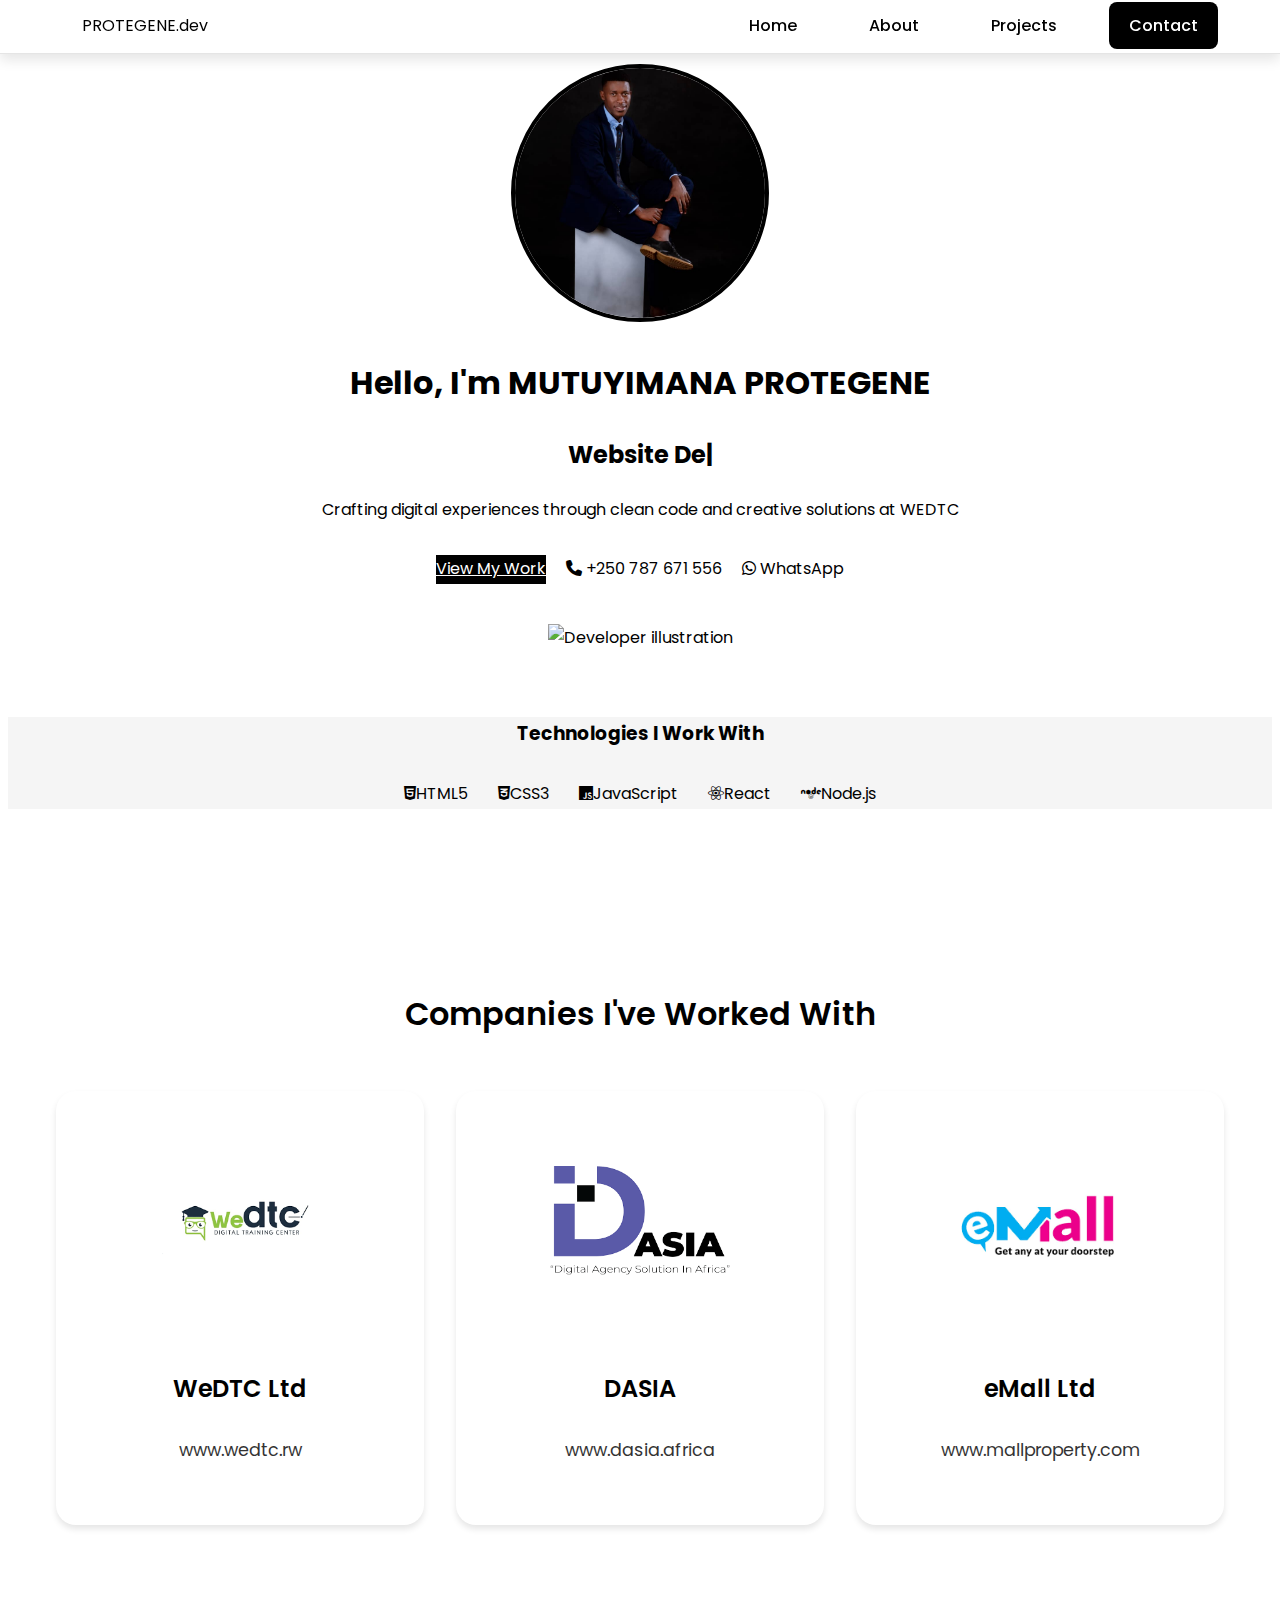
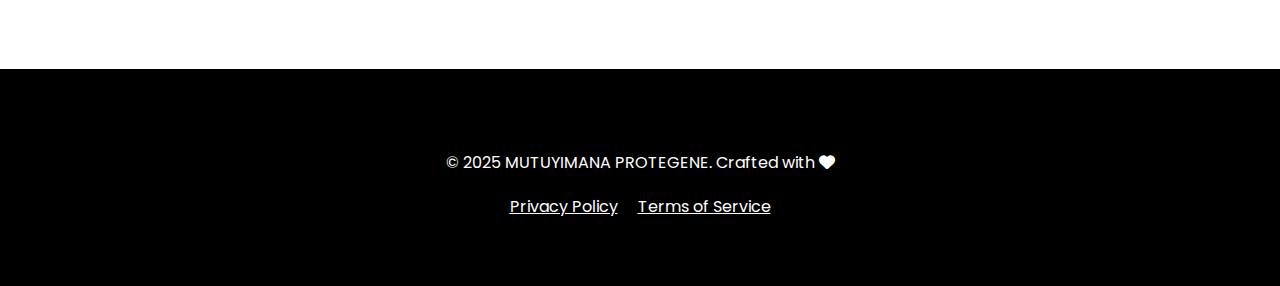
==== index.html @ e43eb4ba "Initial commit" ====
<!DOCTYPE html>
<html lang="en">
<head>
    <meta charset="UTF-8">
    <meta name="viewport" content="width=device-width, initial-scale=1.0">
    <title>MUTUYIMANA PROTEGENE | Web Developer</title>
    <link rel="stylesheet" href="styles/style.css">
    <link rel="stylesheet" href="https://cdnjs.cloudflare.com/ajax/libs/font-awesome/6.4.0/css/all.min.css">
    <link rel="preconnect" href="https://fonts.googleapis.com">
    <link rel="preconnect" href="https://fonts.gstatic.com" crossorigin>
    <link href="https://fonts.googleapis.com/css2?family=Poppins:wght@300;400;500;600;700&display=swap" rel="stylesheet">
</head>
<body style="background-color: #ffffff; color: #000000;">
    <header class="header" style="background-color: #ffffff; border-bottom: 1px solid #e5e5e5;">
        <div class="container">
            <nav class="navbar">
                <div class="logo" style="margin-right: 50px; margin-left: 50px; color: #000000;">
                    PROTEGENE<span style="margin-left: 0px;">.dev</span>
                </div>
                
                <div class="mobile-nav">
                    <div class="hamburger" aria-label="Menu">
                        <span></span>
                        <span></span>
                        <span></span>
                    </div>
                </div>

                <ul class="nav-links" style="margin-right: 30px;">
                    <li><a href="index.html" class="active" style="color: #000000;">Home</a></li>
                    <li><a href="pages/about.html" style="color: #000000;">About</a></li>
                    <li><a href="pages/projects.html" style="color: #000000;">Projects</a></li>
                    <li><a href="pages/contact.html" class="cta-button" style="background-color: #000000; color: #ffffff; transition: all 0.3s ease;">Contact</a></li>
                </ul>
            </nav>
        </div>

        <style>
            @media screen and (max-width: 768px) {
                .header {
                    position: fixed;
                    top: 0;
                    left: 0;
                    right: 0;
                    background: #ffffff;
                    z-index: 1000;
                }

                .nav-links {
                    display: none;
                    position: fixed;
                    top: 70px;
                    left: 0;
                    right: 0;
                    background: #ffffff;
                    flex-direction: column;
                    padding: 20px;
                    box-shadow: 0 4px 6px rgba(0,0,0,0.1);
                    z-index: 999;
                }

                .nav-links.active {
                    display: flex;
                }

                .nav-links li {
                    margin: 15px 0;
                }

                .mobile-nav {
                    display: block;
                    cursor: pointer;
                }

                .hamburger {
                    display: flex;
                    flex-direction: column;
                    justify-content: space-between;
                    height: 24px;
                    padding: 4px;
                }

                .hamburger span {
                    display: block;
                    width: 25px;
                    height: 3px;
                    background-color: #000000;
                    transition: all 0.3s ease;
                }

                .hamburger.active span:nth-child(1) {
                    transform: rotate(45deg) translate(5px, 5px);
                }

                .hamburger.active span:nth-child(2) {
                    opacity: 0;
                }

                .hamburger.active span:nth-child(3) {
                    transform: rotate(-45deg) translate(7px, -7px);
                }

                main {
                    margin-top: 120px; /* Increased margin to prevent overlap */
                }

                .hero-content {
                    padding-top: 50px; /* Added padding to push content down */
                }
            }

            @media screen and (min-width: 769px) {
                .mobile-nav {
                    display: none;
                }
            }
        </style>
    </header>

    <main>
        <section class="hero" style="background-color: #ffffff;">
            <div class="container">
                <div class="hero-content" style="text-align: center; max-width: 800px; margin: 0 auto;">
                    <div class="profile-image" style="width: 250px; height: 250px; border-radius: 50%; margin: 0 auto 2rem; overflow: hidden; border: 4px solid #000000; animation: float 3s ease-in-out infinite;">
                        <img src="assets/images/Protegene.jpeg" alt="MUTUYIMANA PROTEGENE" style="width: 100%; height: 100%; object-fit: cover;">
                    </div>
                    <style>
                        @keyframes float {
                            0% { transform: translateY(0px); }
                            50% { transform: translateY(-10px); }
                            100% { transform: translateY(0px); }
                        }
                    </style>
                    <h1 class="animate-text" style="color: #000000;">Hello, I'm <span class="highlight" style="color: #000000;">MUTUYIMANA PROTEGENE</span></h1>
                    <h2 class="typewriter" style="color: #000000;">Website Developer And Digital Marketer</h2>
                    <p class="hero-description" style="color: #000000;">Crafting digital experiences through clean code and creative solutions at WEDTC</p>
                    <div class="cta-group" style="display: flex; justify-content: center; gap: 20px; margin: 30px 0;">
                        <a href="pages/projects.html" class="primary-btn" style="background-color: #000000; color: #ffffff;">View My Work</a>
                        <a href="tel:+250787671556" style="color: #000000; text-decoration: none;"><i class="fas fa-phone"></i> +250 787 671 556</a>
                        <a href="https://wa.me/250787671556" style="color: #000000; text-decoration: none;"><i class="fab fa-whatsapp"></i> WhatsApp</a>
                    </div>
                </div>
                <div class="hero-image" style="text-align: center; margin-top: 40px;">
                    <img src="assets/images/developer-illustration.svg" alt="Developer illustration" style="max-width: 100%; height: auto;">
                </div>
            </div>
        </section>

        <section class="tech-stack" style="background-color: #f5f5f5;">
            <div class="container">
                <h3 style="text-align: center; margin-bottom: 30px; color: #000000;">Technologies I Work With</h3>
                <div class="tech-grid" style="display: flex; justify-content: center; flex-wrap: wrap; gap: 30px; max-width: 1000px; margin: 0 auto;">
                    <div class="tech-item" style="text-align: center; color: #000000;"><i class="fab fa-html5"></i><span>HTML5</span></div>
                    <div class="tech-item" style="text-align: center; color: #000000;"><i class="fab fa-css3-alt"></i><span>CSS3</span></div>
                    <div class="tech-item" style="text-align: center; color: #000000;"><i class="fab fa-js"></i><span>JavaScript</span></div>
                    <div class="tech-item" style="text-align: center; color: #000000;"><i class="fab fa-react"></i><span>React</span></div>
                    <div class="tech-item" style="text-align: center; color: #000000;"><i class="fab fa-node"></i><span>Node.js</span></div>
                </div>
            </div>
        </section>
        <section class="companies" style="padding: 5rem 0; background: #ffffff;">
            <div class="container">
                <h3 style="text-align: center; margin-bottom: 3rem; font-size: 2rem; color: #000000; font-weight: 600;">Companies I've Worked With</h3>
                <div class="company-grid" style="display: grid; grid-template-columns: repeat(auto-fit, minmax(280px, 1fr)); gap: 2rem; max-width: 1200px; margin: 0 auto; padding: 0 1rem;">
                    <a href="https://www.wedtc.rw" target="_blank" class="company-item" style="text-align: center; padding: 2.5rem; background: #ffffff; border-radius: 20px; box-shadow: 0 4px 6px rgba(0,0,0,0.1); transition: all 0.4s ease; text-decoration: none; display: flex; flex-direction: column; align-items: center;">
                        <div style="width: 180px; height: 180px; display: flex; align-items: center; justify-content: center; margin-bottom: 1.5rem;">
                            <img src="assets/images/Wedtc logo.png" alt="WeDTC Logo" style="width: 100%; height: 100%; object-fit: contain;">
                        </div>
                        <h4 style="color: #000000; font-size: 1.5rem; margin-bottom: 0.5rem; font-weight: 600;">WeDTC Ltd</h4>
                        <p style="color: #000000; opacity: 0.8; font-size: 1.1rem;">www.wedtc.rw</p>
                    </a>
                    <a href="https://www.dasia.africa" target="_blank" class="company-item" style="text-align: center; padding: 2.5rem; background: #ffffff; border-radius: 20px; box-shadow: 0 4px 6px rgba(0,0,0,0.1); transition: all 0.4s ease; text-decoration: none; display: flex; flex-direction: column; align-items: center;">
                        <div style="width: 180px; height: 180px; display: flex; align-items: center; justify-content: center; margin-bottom: 1.5rem;">
                            <img src="assets/images/DASIA logo.png" alt="DASIA Logo" style="width: 100%; height: 100%; object-fit: contain;">
                        </div>
                        <h4 style="color: #000000; font-size: 1.5rem; margin-bottom: 0.5rem; font-weight: 600;">DASIA</h4>
                        <p style="color: #000000; opacity: 0.8; font-size: 1.1rem;">www.dasia.africa</p>
                    </a>
                    <a href="https://www.emallproperty.com" target="_blank" class="company-item" style="text-align: center; padding: 2.5rem; background: #ffffff; border-radius: 20px; box-shadow: 0 4px 6px rgba(0,0,0,0.1); transition: all 0.4s ease; text-decoration: none; display: flex; flex-direction: column; align-items: center;">
                        <div style="width: 180px; height: 180px; display: flex; align-items: center; justify-content: center; margin-bottom: 1.5rem;">
                            <img src="assets/images/eMall logo.png" alt="eMall Logo" style="width: 100%; height: 100%; object-fit: contain;">
                        </div>
                        <h4 style="color: #000000; font-size: 1.5rem; margin-bottom: 0.5rem; font-weight: 600;">eMall Ltd</h4>
                        <p style="color: #000000; opacity: 0.8; font-size: 1.1rem;">www.mallproperty.com</p>
                    </a>
                </div>
            </div>
        </section>
    </main>

    <footer class="footer" style="background-color: #000000; color: #ffffff;">
        <div class="container">
            <div class="footer-content" style="text-align: center;">
                <p>&copy; 2025 MUTUYIMANA PROTEGENE. Crafted with <i class="fas fa-heart" style="color: #ffffff;"></i></p>
                <div class="footer-links" style="display: flex; justify-content: center; gap: 20px; margin-top: 10px;">
                    <a href="#" style="color: #ffffff;">Privacy Policy</a>
                    <a href="#" style="color: #ffffff;">Terms of Service</a>
                </div>
            </div>
        </div>
    </footer>
    
    <script src="https://cdnjs.cloudflare.com/ajax/libs/gsap/3.12.2/gsap.min.js"></script>
    <script src="scripts/main.js"></script>
</body>
</html>
---- styles/style.css ----
/* Global Styles */
:root {
    /* Modern color palette */
    --primary-color: #000000;
    --secondary-color: #333333;
    --text-color: #000000;
    --bg-color: #ffffff;
    --accent-color: #666666;
    --gradient-primary: linear-gradient(135deg, #000000, #333333);
    --surface-color: #ffffff;
    --muted-color: #666666;
    
    /* Enhanced shadows */
    --shadow-sm: 0 2px 4px rgba(0, 0, 0, 0.06);
    --shadow-md: 0 6px 12px rgba(0, 0, 0, 0.1);
    --shadow-lg: 0 25px 35px rgba(0, 0, 0, 0.12);
    
    /* Smooth animations */
    --transition-base: all 0.3s cubic-bezier(0.4, 0, 0.2, 1);
    
    /* Refined spacing */
    --space-xs: 0.75rem;
    --space-sm: 1.25rem;
    --space-md: 2rem;
    --space-lg: 3rem;
    --space-xl: 4rem;
}

body {
    font-family: 'Poppins', system-ui, -apple-system, sans-serif;
    margin: 0;
    padding: 0;
    background-color: var(--bg-color);
    color: var(--text-color);
    line-height: 1.8;
    -webkit-font-smoothing: antialiased;
}

/* Header Styles */
header {
    background-color: rgba(255, 255, 255, 0.95);
    backdrop-filter: blur(15px);
    box-shadow: var(--shadow-md);
    position: fixed;
    width: 100%;
    top: 0;
    z-index: 1000;
    padding: var(--space-xs) 0;
}

header nav {
    max-width: 1400px;
    margin: 0 auto;
    padding: 0 var(--space-md);
    display: flex;
    justify-content: space-between;
    align-items: center;
}

header nav ul {
    display: flex;
    gap: var(--space-md);
    margin: 0;
    padding: 0;
    list-style: none;
}

header nav ul li a {
    color: var(--text-color);
    text-decoration: none;
    font-weight: 500;
    padding: var(--space-xs) var(--space-sm);
    border-radius: 8px;
    transition: var(--transition-base);
}

header nav ul li a:hover {
    background-color: rgba(0, 0, 0, 0.05);
    transform: translateY(-2px);
}

/* Main Content */
section {
    max-width: 1200px;
    margin: var(--space-xl) auto;
    padding: 0 var(--space-md);
}

.intro {
    display: grid;
    grid-template-columns: 1fr 1fr;
    gap: var(--space-xl);
    align-items: center;
    padding: var(--space-xl) 0;
}

/* Form Styles */
form {
    display: grid;
    gap: var(--space-md);
    max-width: 700px;
    margin: 0 auto;
    padding: var(--space-xl);
    background: var(--surface-color);
    border-radius: 16px;
    box-shadow: var(--shadow-lg);
}

input, textarea {
    padding: var(--space-sm);
    border: 2px solid var(--accent-color);
    border-radius: 12px;
    font-size: 1.1rem;
    transition: var(--transition-base);
    width: 100%;
    background: var(--bg-color);
}

input:focus, textarea:focus {
    border-color: var(--primary-color);
    box-shadow: 0 0 0 3px rgba(0, 0, 0, 0.1);
}

button {
    padding: var(--space-sm) var(--space-lg);
    background: var(--gradient-primary);
    color: var(--surface-color);
    border: none;
    border-radius: 12px;
    font-weight: 600;
    font-size: 1.1rem;
    cursor: pointer;
    transition: var(--transition-base);
}

button:hover {
    transform: translateY(-3px);
    box-shadow: var(--shadow-md);
}

/* Footer */
footer {
    background: var(--primary-color);
    color: var(--surface-color);
    padding: var(--space-xl) 0;
    margin-top: var(--space-xl);
}

footer .container {
    max-width: 1200px;
    margin: 0 auto;
    padding: 0 var(--space-md);
    display: grid;
    grid-template-columns: repeat(auto-fit, minmax(250px, 1fr));
    gap: var(--space-lg);
}

/* Responsive Design */
@media (max-width: 768px) {
    .intro {
        grid-template-columns: 1fr;
        text-align: center;
    }
    
    header nav {
        flex-direction: column;
        padding: var(--space-xs);
    }
    
    header nav ul {
        flex-direction: column;
        align-items: center;
    }
}
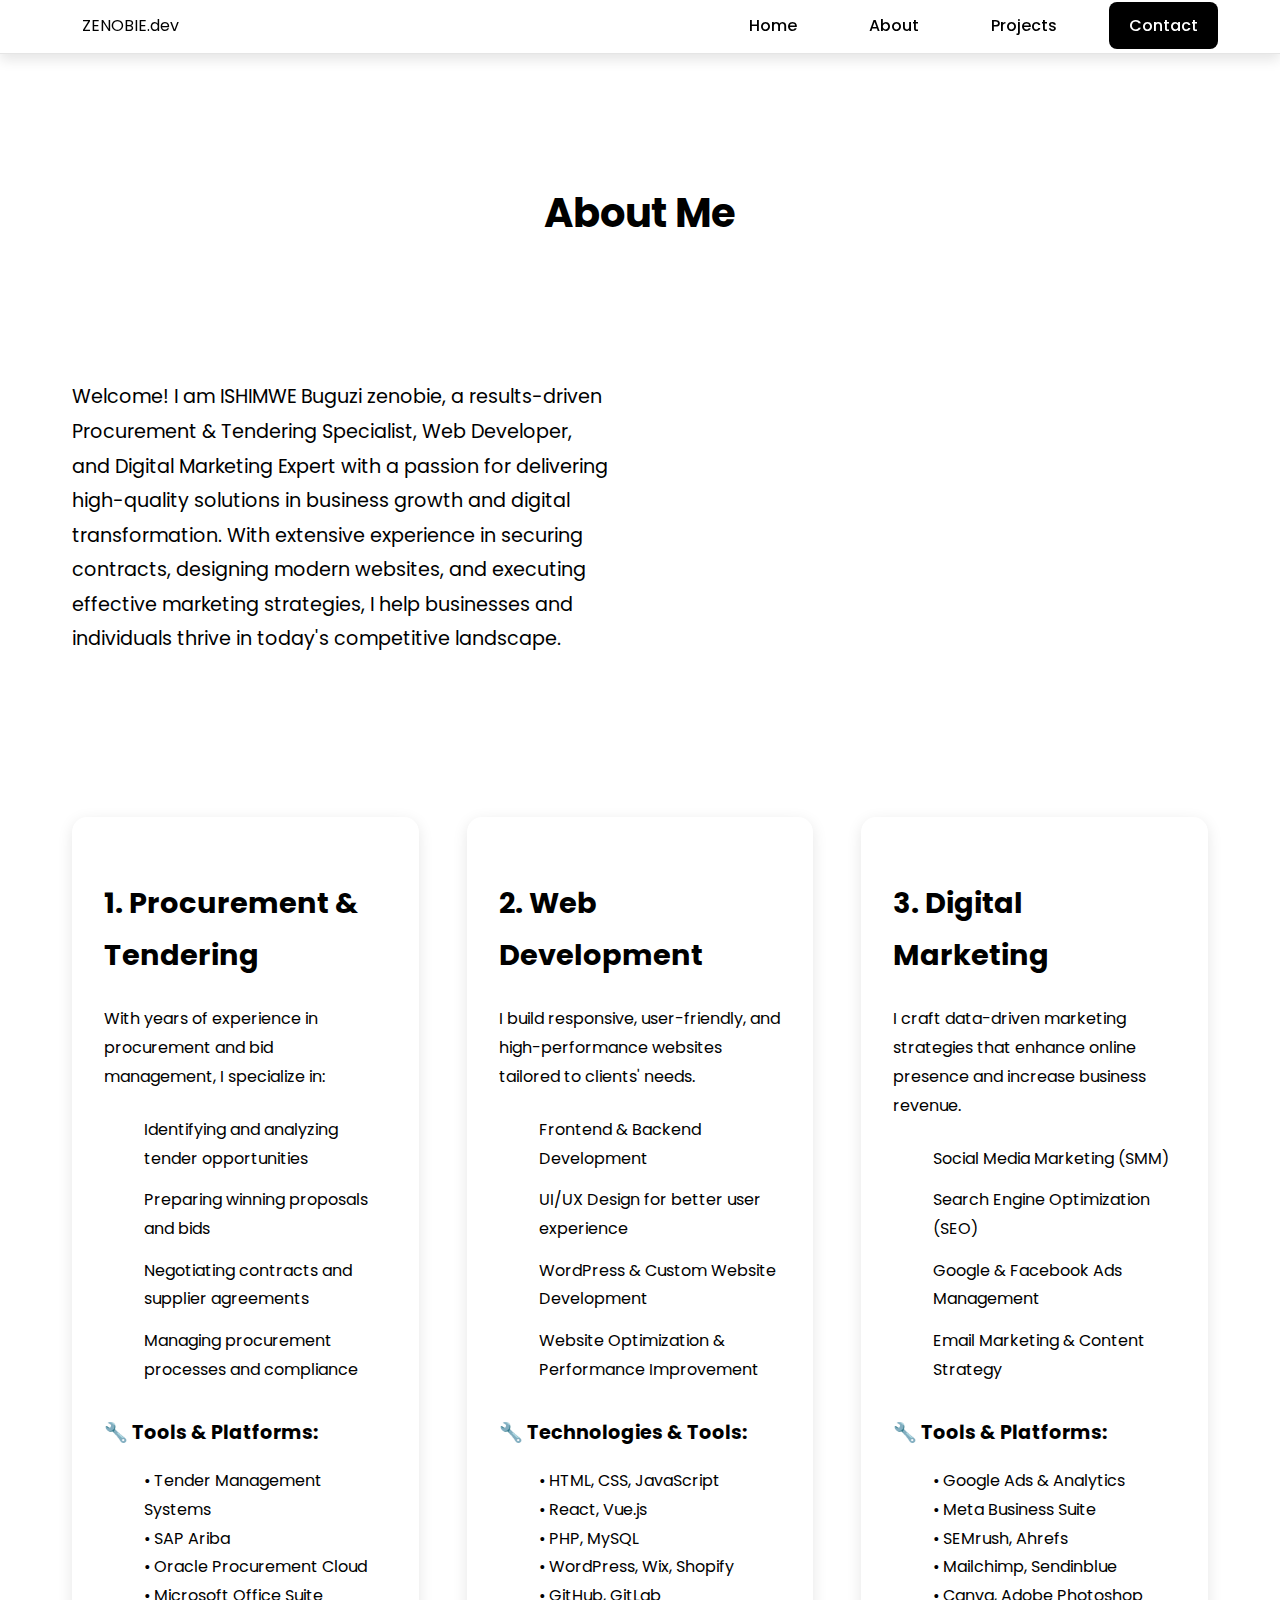
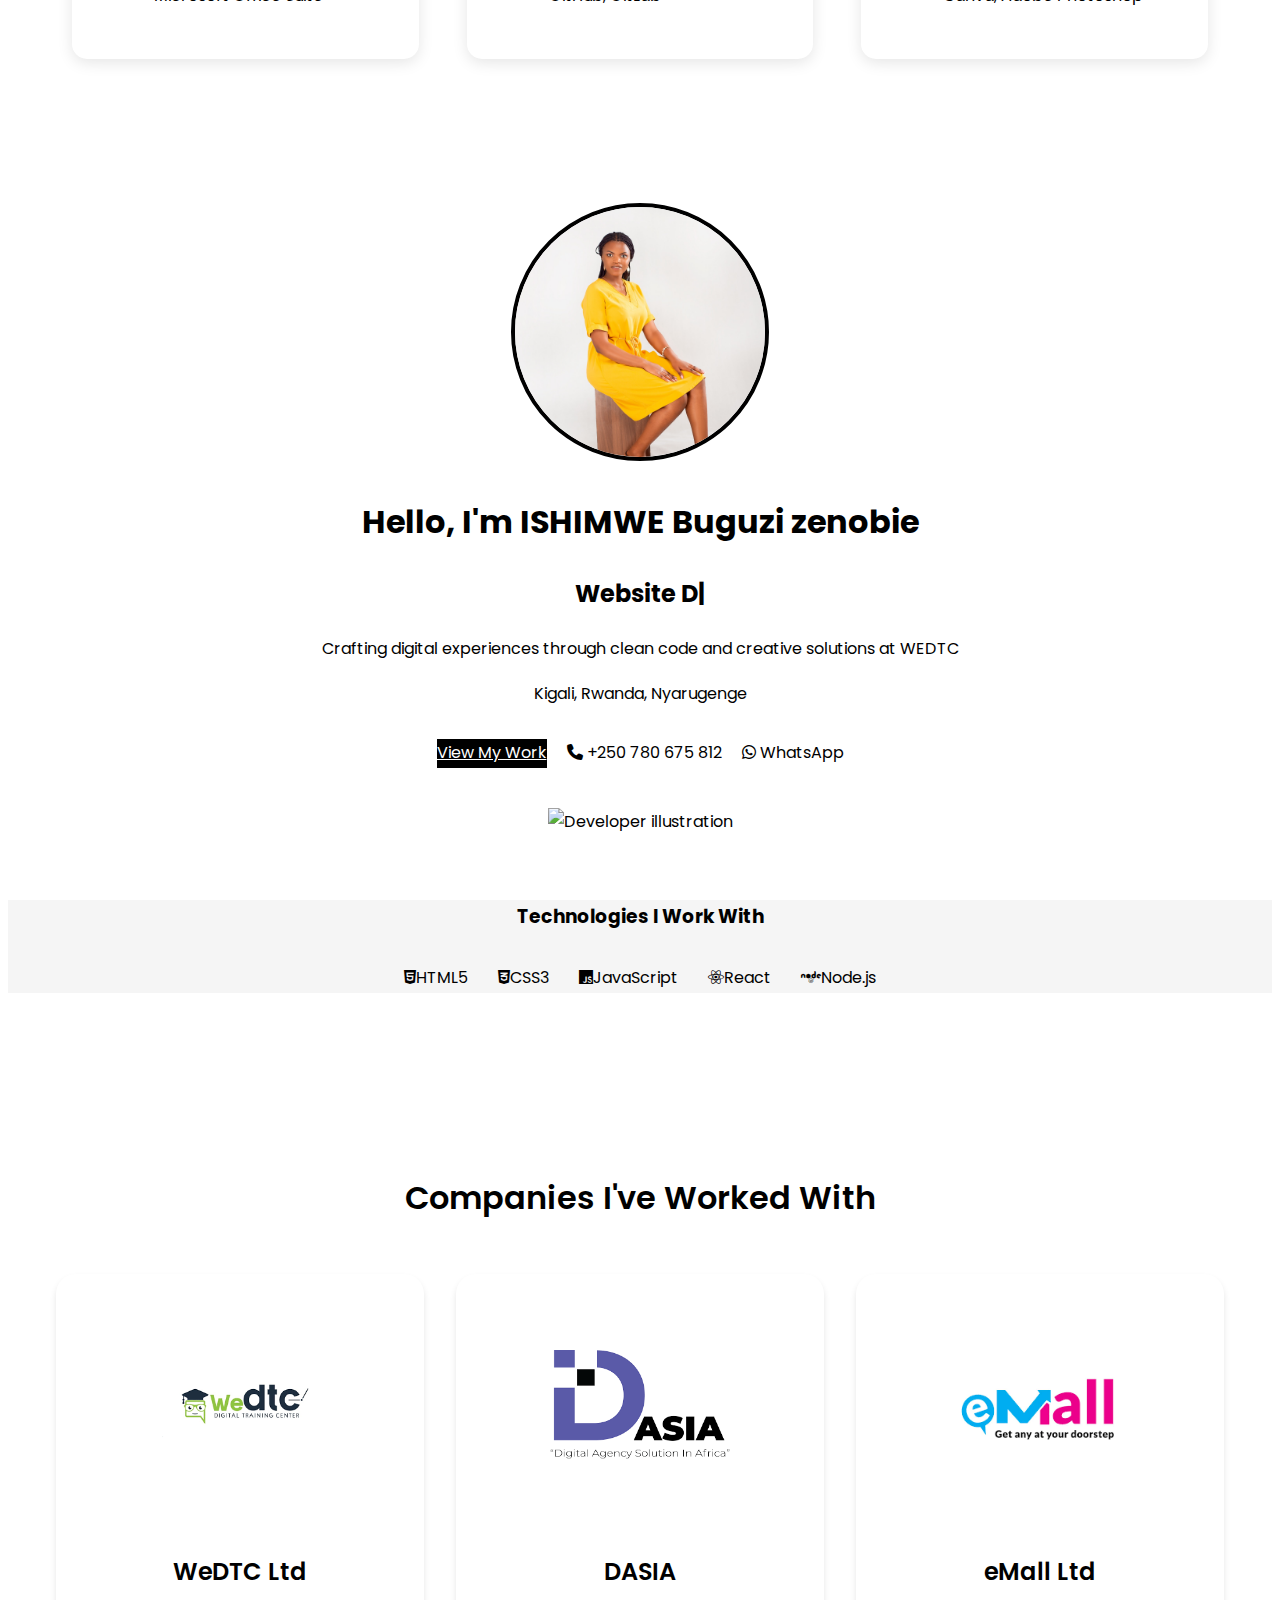
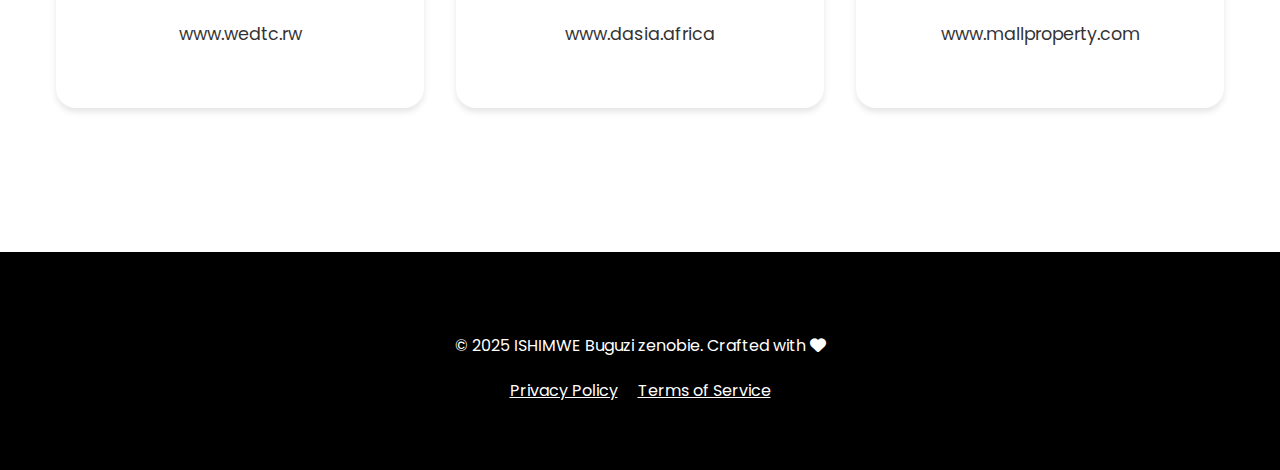
==== commit 138fe690: "Updated images and modified pages" ====
--- a/index.html
+++ b/index.html
@@ -3,7 +3,7 @@
 <head>
     <meta charset="UTF-8">
     <meta name="viewport" content="width=device-width, initial-scale=1.0">
-    <title>MUTUYIMANA PROTEGENE | Web Developer</title>
+    <title>ISHIMWE Buguzi zenobie | Web Developer</title>
     <link rel="stylesheet" href="styles/style.css">
     <link rel="stylesheet" href="https://cdnjs.cloudflare.com/ajax/libs/font-awesome/6.4.0/css/all.min.css">
     <link rel="preconnect" href="https://fonts.googleapis.com">
@@ -15,7 +15,7 @@
         <div class="container">
             <nav class="navbar">
                 <div class="logo" style="margin-right: 50px; margin-left: 50px; color: #000000;">
-                    PROTEGENE<span style="margin-left: 0px;">.dev</span>
+                    ZENOBIE<span style="margin-left: 0px;">.dev</span>
                 </div>
                 
                 <div class="mobile-nav">
@@ -101,11 +101,11 @@
                 }
 
                 main {
-                    margin-top: 120px; /* Increased margin to prevent overlap */
+                    margin-top: 120px;
                 }
 
                 .hero-content {
-                    padding-top: 50px; /* Added padding to push content down */
+                    padding-top: 50px;
                 }
             }
 
@@ -118,11 +118,90 @@
     </header>
 
     <main>
+        <section class="about-me" style="padding: 5rem 0; background: #ffffff;">
+            <div class="container" style="max-width: 1200px; margin: 0 auto; padding: 0 2rem;">
+                <h2 style="font-size: 2.5rem; text-align: center; margin-bottom: 3rem; color: #000000;">About Me</h2>
+                
+                <div class="intro" style="margin-bottom: 4rem;">
+                    <p style="font-size: 1.2rem; line-height: 1.8; margin-bottom: 2rem; color: #000000;">
+                        Welcome! I am ISHIMWE Buguzi zenobie, a results-driven Procurement & Tendering Specialist, Web Developer, and Digital Marketing Expert with a passion for delivering high-quality solutions in business growth and digital transformation. With extensive experience in securing contracts, designing modern websites, and executing effective marketing strategies, I help businesses and individuals thrive in today's competitive landscape.
+                    </p>
+                </div>
+
+                <div class="expertise-grid" style="display: grid; grid-template-columns: repeat(auto-fit, minmax(300px, 1fr)); gap: 3rem;">
+                    <!-- Procurement & Tendering -->
+                    <div class="expertise-card" style="background: #ffffff; padding: 2rem; border-radius: 15px; box-shadow: 0 4px 15px rgba(0,0,0,0.1);">
+                        <h3 style="font-size: 1.8rem; margin-bottom: 1.5rem; color: #000000;">1. Procurement & Tendering</h3>
+                        <p style="margin-bottom: 1.5rem; color: #000000;">With years of experience in procurement and bid management, I specialize in:</p>
+                        <ul style="list-style: none; margin-bottom: 2rem;">
+                            <li style="margin-bottom: 0.8rem; color: #000000;">Identifying and analyzing tender opportunities</li>
+                            <li style="margin-bottom: 0.8rem; color: #000000;">Preparing winning proposals and bids</li>
+                            <li style="margin-bottom: 0.8rem; color: #000000;">Negotiating contracts and supplier agreements</li>
+                            <li style="margin-bottom: 0.8rem; color: #000000;">Managing procurement processes and compliance</li>
+                        </ul>
+                        <div class="tools">
+                            <h4 style="font-size: 1.2rem; margin-bottom: 1rem; color: #000000;">🔧 Tools & Platforms:</h4>
+                            <ul style="list-style: none;">
+                                <li style="color: #000000;">• Tender Management Systems</li>
+                                <li style="color: #000000;">• SAP Ariba</li>
+                                <li style="color: #000000;">• Oracle Procurement Cloud</li>
+                                <li style="color: #000000;">• Microsoft Office Suite</li>
+                            </ul>
+                        </div>
+                    </div>
+
+                    <!-- Web Development -->
+                    <div class="expertise-card" style="background: #ffffff; padding: 2rem; border-radius: 15px; box-shadow: 0 4px 15px rgba(0,0,0,0.1);">
+                        <h3 style="font-size: 1.8rem; margin-bottom: 1.5rem; color: #000000;">2. Web Development</h3>
+                        <p style="margin-bottom: 1.5rem; color: #000000;">I build responsive, user-friendly, and high-performance websites tailored to clients' needs.</p>
+                        <ul style="list-style: none; margin-bottom: 2rem;">
+                            <li style="margin-bottom: 0.8rem; color: #000000;">Frontend & Backend Development</li>
+                            <li style="margin-bottom: 0.8rem; color: #000000;">UI/UX Design for better user experience</li>
+                            <li style="margin-bottom: 0.8rem; color: #000000;">WordPress & Custom Website Development</li>
+                            <li style="margin-bottom: 0.8rem; color: #000000;">Website Optimization & Performance Improvement</li>
+                        </ul>
+                        <div class="tools">
+                            <h4 style="font-size: 1.2rem; margin-bottom: 1rem; color: #000000;">🔧 Technologies & Tools:</h4>
+                            <ul style="list-style: none;">
+                                <li style="color: #000000;">• HTML, CSS, JavaScript</li>
+                                <li style="color: #000000;">• React, Vue.js</li>
+                                <li style="color: #000000;">• PHP, MySQL</li>
+                                <li style="color: #000000;">• WordPress, Wix, Shopify</li>
+                                <li style="color: #000000;">• GitHub, GitLab</li>
+                            </ul>
+                        </div>
+                    </div>
+
+                    <!-- Digital Marketing -->
+                    <div class="expertise-card" style="background: #ffffff; padding: 2rem; border-radius: 15px; box-shadow: 0 4px 15px rgba(0,0,0,0.1);">
+                        <h3 style="font-size: 1.8rem; margin-bottom: 1.5rem; color: #000000;">3. Digital Marketing</h3>
+                        <p style="margin-bottom: 1.5rem; color: #000000;">I craft data-driven marketing strategies that enhance online presence and increase business revenue.</p>
+                        <ul style="list-style: none; margin-bottom: 2rem;">
+                            <li style="margin-bottom: 0.8rem; color: #000000;"> Social Media Marketing (SMM)</li>
+                            <li style="margin-bottom: 0.8rem; color: #000000;"> Search Engine Optimization (SEO)</li>
+                            <li style="margin-bottom: 0.8rem; color: #000000;"> Google & Facebook Ads Management</li>
+                            <li style="margin-bottom: 0.8rem; color: #000000;"> Email Marketing & Content Strategy</li>
+                        </ul>
+                        <div class="tools">
+                            <h4 style="font-size: 1.2rem; margin-bottom: 1rem; color: #000000;">🔧 Tools & Platforms:</h4>
+                            <ul style="list-style: none;">
+                                <li style="color: #000000;">• Google Ads & Analytics</li>
+                                <li style="color: #000000;">• Meta Business Suite</li>
+                                <li style="color: #000000;">• SEMrush, Ahrefs</li>
+                                <li style="color: #000000;">• Mailchimp, Sendinblue</li>
+                                <li style="color: #000000;">• Canva, Adobe Photoshop</li>
+                            </ul>
+                        </div>
+                    </div>
+                </div>
+            </div>
+        </section>
+
         <section class="hero" style="background-color: #ffffff;">
             <div class="container">
                 <div class="hero-content" style="text-align: center; max-width: 800px; margin: 0 auto;">
                     <div class="profile-image" style="width: 250px; height: 250px; border-radius: 50%; margin: 0 auto 2rem; overflow: hidden; border: 4px solid #000000; animation: float 3s ease-in-out infinite;">
-                        <img src="assets/images/Protegene.jpeg" alt="MUTUYIMANA PROTEGENE" style="width: 100%; height: 100%; object-fit: cover;">
+                        <img src="assets/images/Buguzi image 1.jpg" alt="ISHIMWE Buguzi zenobie" style="width: 100%; height: 100%; object-fit: cover;">
                     </div>
                     <style>
                         @keyframes float {
@@ -131,13 +210,14 @@
                             100% { transform: translateY(0px); }
                         }
                     </style>
-                    <h1 class="animate-text" style="color: #000000;">Hello, I'm <span class="highlight" style="color: #000000;">MUTUYIMANA PROTEGENE</span></h1>
+                    <h1 class="animate-text" style="color: #000000;">Hello, I'm <span class="highlight" style="color: #000000;">ISHIMWE Buguzi zenobie</span></h1>
                     <h2 class="typewriter" style="color: #000000;">Website Developer And Digital Marketer</h2>
                     <p class="hero-description" style="color: #000000;">Crafting digital experiences through clean code and creative solutions at WEDTC</p>
+                    <p style="color: #000000;">Kigali, Rwanda, Nyarugenge</p>
                     <div class="cta-group" style="display: flex; justify-content: center; gap: 20px; margin: 30px 0;">
                         <a href="pages/projects.html" class="primary-btn" style="background-color: #000000; color: #ffffff;">View My Work</a>
-                        <a href="tel:+250787671556" style="color: #000000; text-decoration: none;"><i class="fas fa-phone"></i> +250 787 671 556</a>
-                        <a href="https://wa.me/250787671556" style="color: #000000; text-decoration: none;"><i class="fab fa-whatsapp"></i> WhatsApp</a>
+                        <a href="tel:+250780675812" style="color: #000000; text-decoration: none;"><i class="fas fa-phone"></i> +250 780 675 812</a>
+                        <a href="https://wa.me/250780675812" style="color: #000000; text-decoration: none;"><i class="fab fa-whatsapp"></i> WhatsApp</a>
                     </div>
                 </div>
                 <div class="hero-image" style="text-align: center; margin-top: 40px;">
@@ -191,7 +271,7 @@
     <footer class="footer" style="background-color: #000000; color: #ffffff;">
         <div class="container">
             <div class="footer-content" style="text-align: center;">
-                <p>&copy; 2025 MUTUYIMANA PROTEGENE. Crafted with <i class="fas fa-heart" style="color: #ffffff;"></i></p>
+                <p>&copy; 2025 ISHIMWE Buguzi zenobie. Crafted with <i class="fas fa-heart" style="color: #ffffff;"></i></p>
                 <div class="footer-links" style="display: flex; justify-content: center; gap: 20px; margin-top: 10px;">
                     <a href="#" style="color: #ffffff;">Privacy Policy</a>
                     <a href="#" style="color: #ffffff;">Terms of Service</a>
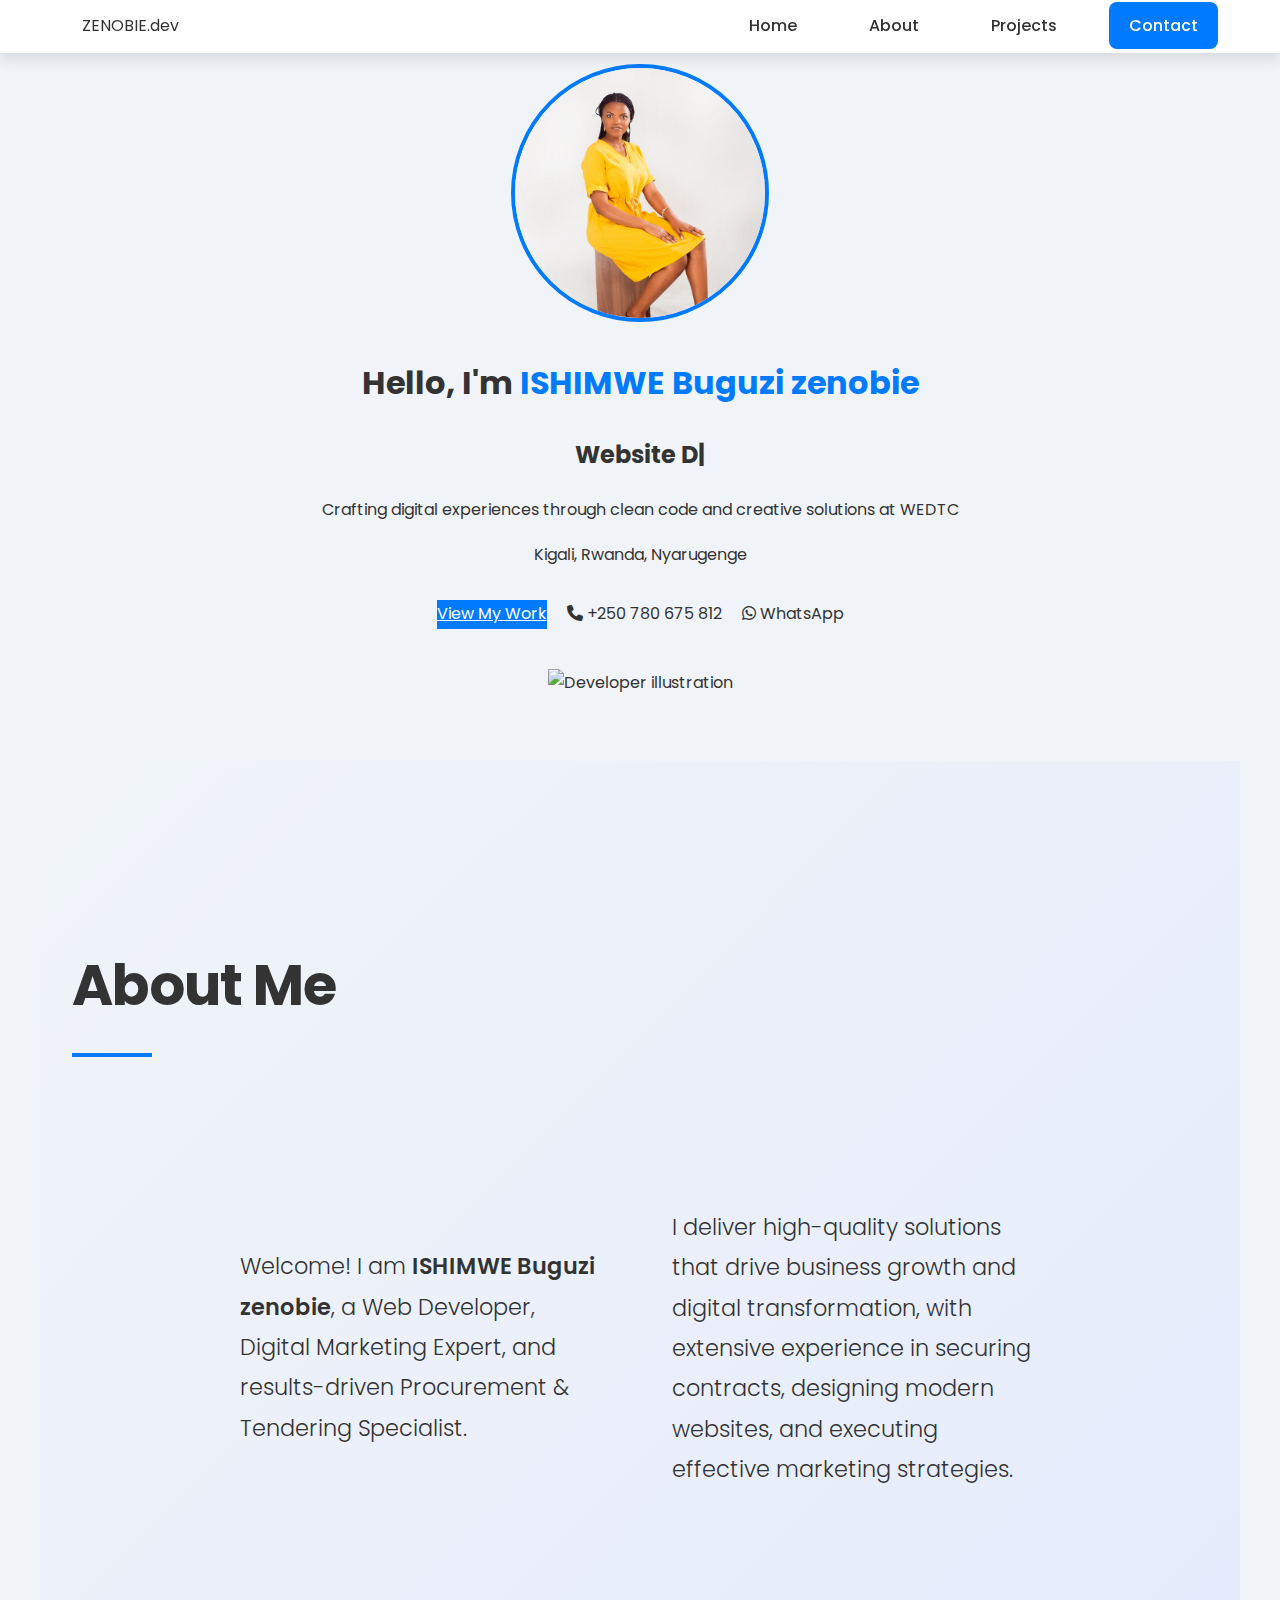
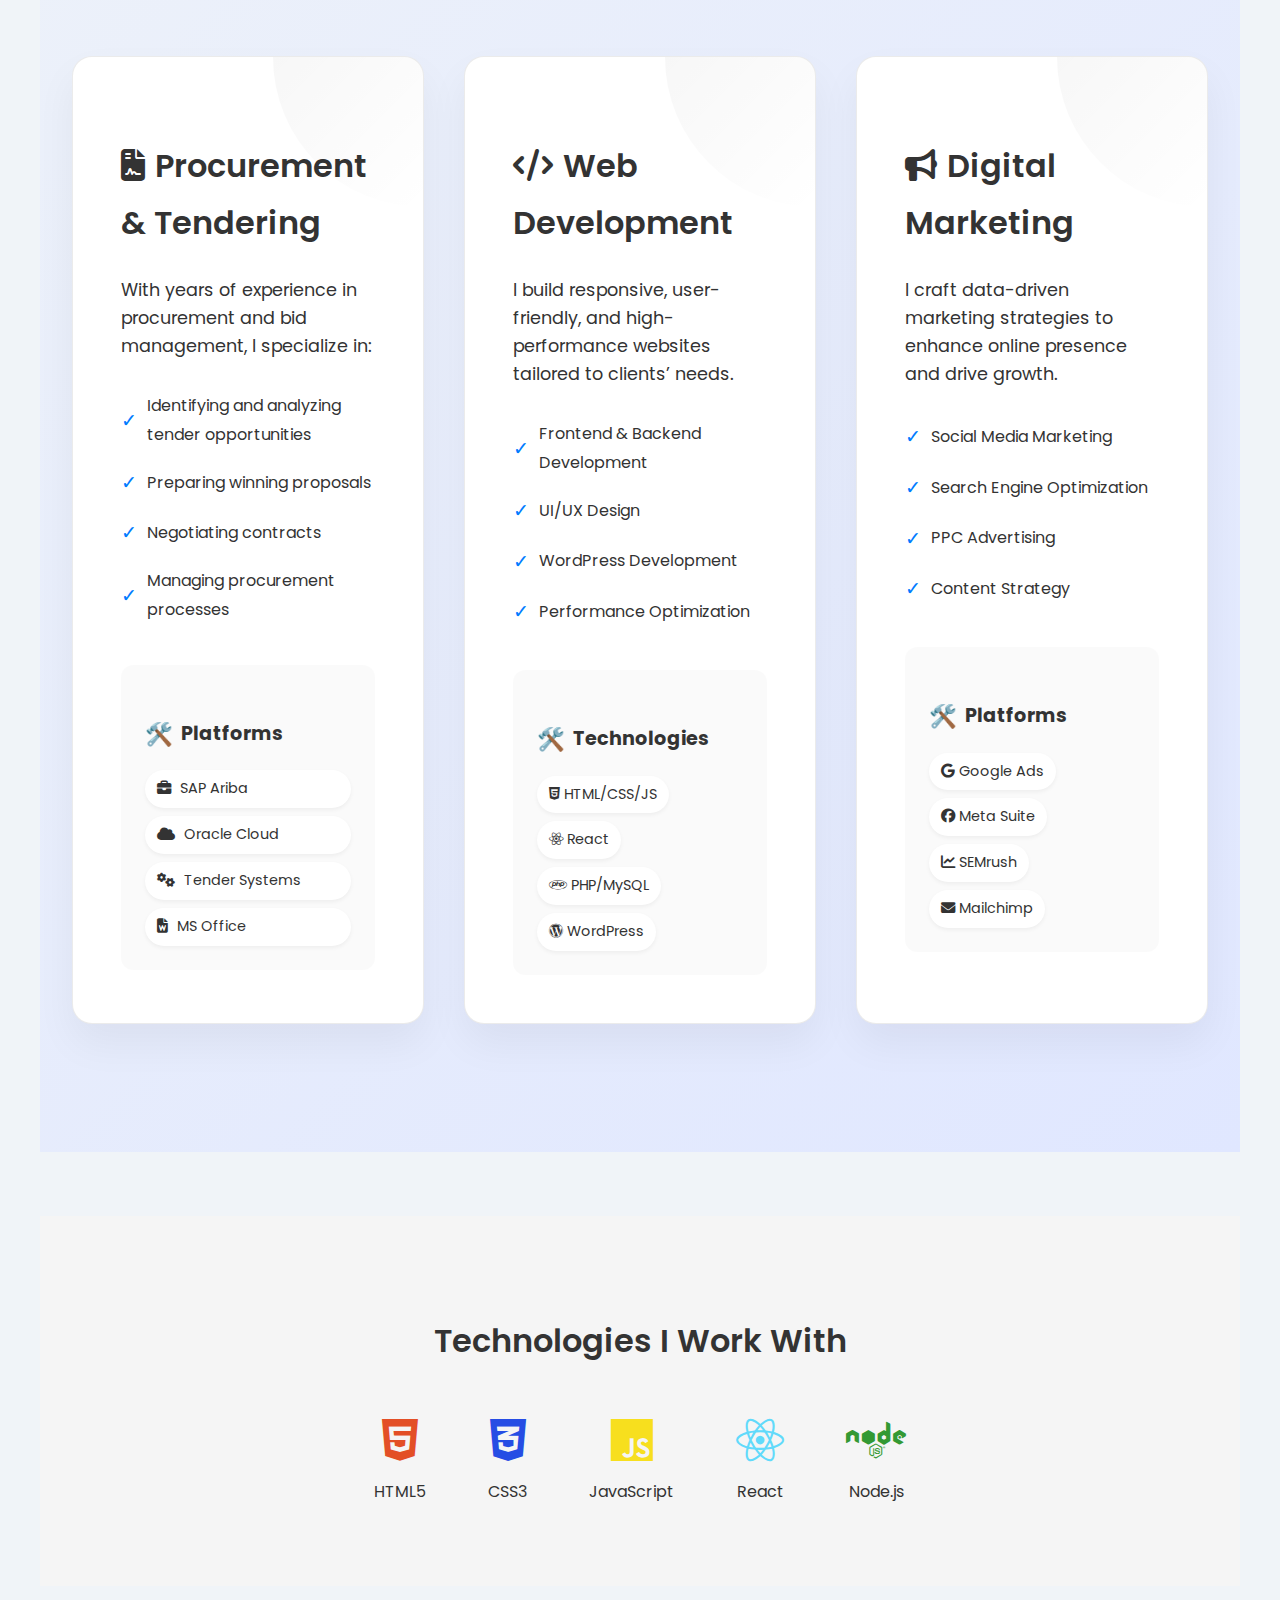
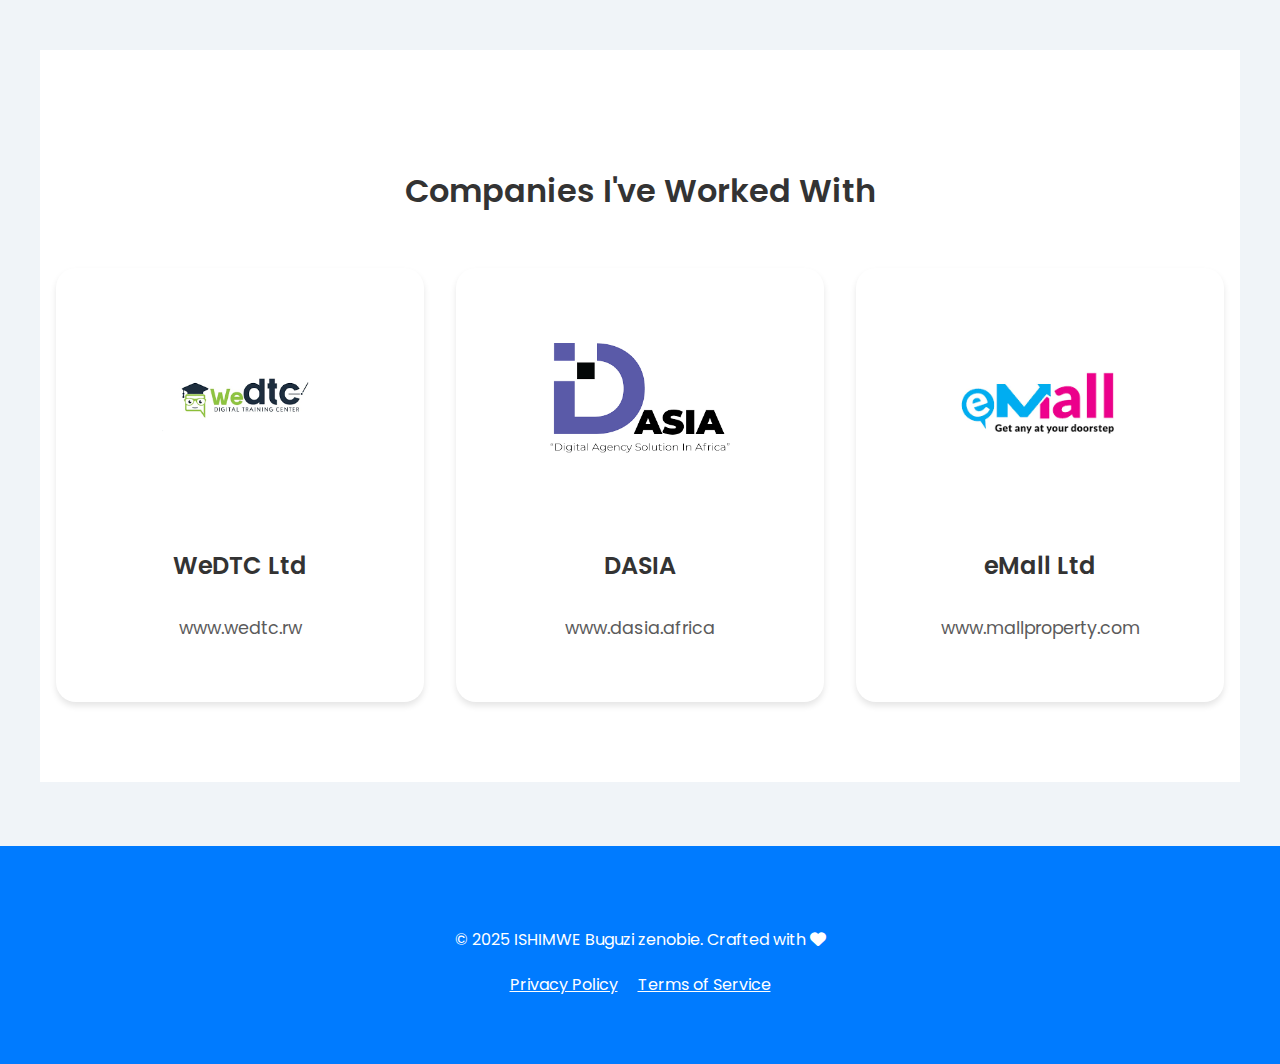
==== commit c0a33dce: "Updated images and modified pages" ====
--- a/index.html
+++ b/index.html
@@ -10,11 +10,11 @@
     <link rel="preconnect" href="https://fonts.gstatic.com" crossorigin>
     <link href="https://fonts.googleapis.com/css2?family=Poppins:wght@300;400;500;600;700&display=swap" rel="stylesheet">
 </head>
-<body style="background-color: #ffffff; color: #000000;">
-    <header class="header" style="background-color: #ffffff; border-bottom: 1px solid #e5e5e5;">
+<body style="background-color: #f0f4f8; color: #333333;">
+    <header class="header" style="background-color: #ffffff; border-bottom: 1px solid #e0e0e0;">
         <div class="container">
             <nav class="navbar">
-                <div class="logo" style="margin-right: 50px; margin-left: 50px; color: #000000;">
+                <div class="logo" style="margin-right: 50px; margin-left: 50px; color: #333333;">
                     ZENOBIE<span style="margin-left: 0px;">.dev</span>
                 </div>
                 
@@ -27,10 +27,10 @@
                 </div>
 
                 <ul class="nav-links" style="margin-right: 30px;">
-                    <li><a href="index.html" class="active" style="color: #000000;">Home</a></li>
-                    <li><a href="pages/about.html" style="color: #000000;">About</a></li>
-                    <li><a href="pages/projects.html" style="color: #000000;">Projects</a></li>
-                    <li><a href="pages/contact.html" class="cta-button" style="background-color: #000000; color: #ffffff; transition: all 0.3s ease;">Contact</a></li>
+                    <li><a href="index.html" class="active" style="color: #333333;">Home</a></li>
+                    <li><a href="pages/about.html" style="color: #333333;">About</a></li>
+                    <li><a href="pages/projects.html" style="color: #333333;">Projects</a></li>
+                    <li><a href="pages/contact.html" class="cta-button" style="background-color: #007bff; color: #ffffff; transition: all 0.3s ease;">Contact</a></li>
                 </ul>
             </nav>
         </div>
@@ -84,7 +84,7 @@
                     display: block;
                     width: 25px;
                     height: 3px;
-                    background-color: #000000;
+                    background-color: #007bff;
                     transition: all 0.3s ease;
                 }
 
@@ -118,89 +118,11 @@
     </header>
 
     <main>
-        <section class="about-me" style="padding: 5rem 0; background: #ffffff;">
-            <div class="container" style="max-width: 1200px; margin: 0 auto; padding: 0 2rem;">
-                <h2 style="font-size: 2.5rem; text-align: center; margin-bottom: 3rem; color: #000000;">About Me</h2>
-                
-                <div class="intro" style="margin-bottom: 4rem;">
-                    <p style="font-size: 1.2rem; line-height: 1.8; margin-bottom: 2rem; color: #000000;">
-                        Welcome! I am ISHIMWE Buguzi zenobie, a results-driven Procurement & Tendering Specialist, Web Developer, and Digital Marketing Expert with a passion for delivering high-quality solutions in business growth and digital transformation. With extensive experience in securing contracts, designing modern websites, and executing effective marketing strategies, I help businesses and individuals thrive in today's competitive landscape.
-                    </p>
-                </div>
-
-                <div class="expertise-grid" style="display: grid; grid-template-columns: repeat(auto-fit, minmax(300px, 1fr)); gap: 3rem;">
-                    <!-- Procurement & Tendering -->
-                    <div class="expertise-card" style="background: #ffffff; padding: 2rem; border-radius: 15px; box-shadow: 0 4px 15px rgba(0,0,0,0.1);">
-                        <h3 style="font-size: 1.8rem; margin-bottom: 1.5rem; color: #000000;">1. Procurement & Tendering</h3>
-                        <p style="margin-bottom: 1.5rem; color: #000000;">With years of experience in procurement and bid management, I specialize in:</p>
-                        <ul style="list-style: none; margin-bottom: 2rem;">
-                            <li style="margin-bottom: 0.8rem; color: #000000;">Identifying and analyzing tender opportunities</li>
-                            <li style="margin-bottom: 0.8rem; color: #000000;">Preparing winning proposals and bids</li>
-                            <li style="margin-bottom: 0.8rem; color: #000000;">Negotiating contracts and supplier agreements</li>
-                            <li style="margin-bottom: 0.8rem; color: #000000;">Managing procurement processes and compliance</li>
-                        </ul>
-                        <div class="tools">
-                            <h4 style="font-size: 1.2rem; margin-bottom: 1rem; color: #000000;">🔧 Tools & Platforms:</h4>
-                            <ul style="list-style: none;">
-                                <li style="color: #000000;">• Tender Management Systems</li>
-                                <li style="color: #000000;">• SAP Ariba</li>
-                                <li style="color: #000000;">• Oracle Procurement Cloud</li>
-                                <li style="color: #000000;">• Microsoft Office Suite</li>
-                            </ul>
-                        </div>
-                    </div>
-
-                    <!-- Web Development -->
-                    <div class="expertise-card" style="background: #ffffff; padding: 2rem; border-radius: 15px; box-shadow: 0 4px 15px rgba(0,0,0,0.1);">
-                        <h3 style="font-size: 1.8rem; margin-bottom: 1.5rem; color: #000000;">2. Web Development</h3>
-                        <p style="margin-bottom: 1.5rem; color: #000000;">I build responsive, user-friendly, and high-performance websites tailored to clients' needs.</p>
-                        <ul style="list-style: none; margin-bottom: 2rem;">
-                            <li style="margin-bottom: 0.8rem; color: #000000;">Frontend & Backend Development</li>
-                            <li style="margin-bottom: 0.8rem; color: #000000;">UI/UX Design for better user experience</li>
-                            <li style="margin-bottom: 0.8rem; color: #000000;">WordPress & Custom Website Development</li>
-                            <li style="margin-bottom: 0.8rem; color: #000000;">Website Optimization & Performance Improvement</li>
-                        </ul>
-                        <div class="tools">
-                            <h4 style="font-size: 1.2rem; margin-bottom: 1rem; color: #000000;">🔧 Technologies & Tools:</h4>
-                            <ul style="list-style: none;">
-                                <li style="color: #000000;">• HTML, CSS, JavaScript</li>
-                                <li style="color: #000000;">• React, Vue.js</li>
-                                <li style="color: #000000;">• PHP, MySQL</li>
-                                <li style="color: #000000;">• WordPress, Wix, Shopify</li>
-                                <li style="color: #000000;">• GitHub, GitLab</li>
-                            </ul>
-                        </div>
-                    </div>
-
-                    <!-- Digital Marketing -->
-                    <div class="expertise-card" style="background: #ffffff; padding: 2rem; border-radius: 15px; box-shadow: 0 4px 15px rgba(0,0,0,0.1);">
-                        <h3 style="font-size: 1.8rem; margin-bottom: 1.5rem; color: #000000;">3. Digital Marketing</h3>
-                        <p style="margin-bottom: 1.5rem; color: #000000;">I craft data-driven marketing strategies that enhance online presence and increase business revenue.</p>
-                        <ul style="list-style: none; margin-bottom: 2rem;">
-                            <li style="margin-bottom: 0.8rem; color: #000000;"> Social Media Marketing (SMM)</li>
-                            <li style="margin-bottom: 0.8rem; color: #000000;"> Search Engine Optimization (SEO)</li>
-                            <li style="margin-bottom: 0.8rem; color: #000000;"> Google & Facebook Ads Management</li>
-                            <li style="margin-bottom: 0.8rem; color: #000000;"> Email Marketing & Content Strategy</li>
-                        </ul>
-                        <div class="tools">
-                            <h4 style="font-size: 1.2rem; margin-bottom: 1rem; color: #000000;">🔧 Tools & Platforms:</h4>
-                            <ul style="list-style: none;">
-                                <li style="color: #000000;">• Google Ads & Analytics</li>
-                                <li style="color: #000000;">• Meta Business Suite</li>
-                                <li style="color: #000000;">• SEMrush, Ahrefs</li>
-                                <li style="color: #000000;">• Mailchimp, Sendinblue</li>
-                                <li style="color: #000000;">• Canva, Adobe Photoshop</li>
-                            </ul>
-                        </div>
-                    </div>
-                </div>
-            </div>
-        </section>
-
-        <section class="hero" style="background-color: #ffffff;">
+
+        <section class="hero" style="background-color: #f0f4f8;">
             <div class="container">
                 <div class="hero-content" style="text-align: center; max-width: 800px; margin: 0 auto;">
-                    <div class="profile-image" style="width: 250px; height: 250px; border-radius: 50%; margin: 0 auto 2rem; overflow: hidden; border: 4px solid #000000; animation: float 3s ease-in-out infinite;">
+                    <div class="profile-image" style="width: 250px; height: 250px; border-radius: 50%; margin: 0 auto 2rem; overflow: hidden; border: 4px solid #007bff; animation: float 3s ease-in-out infinite;">
                         <img src="assets/images/Buguzi image 1.jpg" alt="ISHIMWE Buguzi zenobie" style="width: 100%; height: 100%; object-fit: cover;">
                     </div>
                     <style>
@@ -210,14 +132,14 @@
                             100% { transform: translateY(0px); }
                         }
                     </style>
-                    <h1 class="animate-text" style="color: #000000;">Hello, I'm <span class="highlight" style="color: #000000;">ISHIMWE Buguzi zenobie</span></h1>
-                    <h2 class="typewriter" style="color: #000000;">Website Developer And Digital Marketer</h2>
-                    <p class="hero-description" style="color: #000000;">Crafting digital experiences through clean code and creative solutions at WEDTC</p>
-                    <p style="color: #000000;">Kigali, Rwanda, Nyarugenge</p>
+                    <h1 class="animate-text" style="color: #333333;">Hello, I'm <span class="highlight" style="color: #007bff;">ISHIMWE Buguzi zenobie</span></h1>
+                    <h2 class="typewriter" style="color: #333333;">Website Developer And Digital Marketer</h2>
+                    <p class="hero-description" style="color: #333333;">Crafting digital experiences through clean code and creative solutions at WEDTC</p>
+                    <p style="color: #333333;">Kigali, Rwanda, Nyarugenge</p>
                     <div class="cta-group" style="display: flex; justify-content: center; gap: 20px; margin: 30px 0;">
-                        <a href="pages/projects.html" class="primary-btn" style="background-color: #000000; color: #ffffff;">View My Work</a>
-                        <a href="tel:+250780675812" style="color: #000000; text-decoration: none;"><i class="fas fa-phone"></i> +250 780 675 812</a>
-                        <a href="https://wa.me/250780675812" style="color: #000000; text-decoration: none;"><i class="fab fa-whatsapp"></i> WhatsApp</a>
+                        <a href="pages/projects.html" class="primary-btn" style="background-color: #007bff; color: #ffffff;">View My Work</a>
+                        <a href="tel:+250780675812" style="color: #333333; text-decoration: none;"><i class="fas fa-phone"></i> +250 780 675 812</a>
+                        <a href="https://wa.me/250780675812" style="color: #333333; text-decoration: none;"><i class="fab fa-whatsapp"></i> WhatsApp</a>
                     </div>
                 </div>
                 <div class="hero-image" style="text-align: center; margin-top: 40px;">
@@ -226,49 +148,220 @@
             </div>
         </section>
 
-        <section class="tech-stack" style="background-color: #f5f5f5;">
+        <section class="about-me" style="padding: 8rem 0; background: linear-gradient(135deg, #f0f4f8 0%, #e0e7ff 100%);">
+            <div class="container" style="max-width: 1200px; margin: 0 auto; padding: 0 2rem;">
+                <h2 style="font-size: 3.5rem; text-align: left; margin-bottom: 1rem; color: #333333; font-weight: 700; letter-spacing: -1px;">
+                    About Me
+                </h2>
+                <div style="width: 80px; height: 4px; background: #007bff; margin: 0 0 4rem;"></div>
+                
+                <div class="intro" style="max-width: 800px; margin: 0 auto 5rem; text-align: left;">
+                    <p style="font-size: 1.4rem; line-height: 1.8; margin-bottom: 1.5rem; color: #333333; font-weight: 300;">
+                        Welcome! I am <span style="font-weight: 600;">ISHIMWE Buguzi zenobie</span>, a Web Developer, Digital Marketing Expert, and results-driven Procurement &amp; Tendering Specialist.
+                    </p>
+                    <p style="font-size: 1.4rem; line-height: 1.8; color: #333333; font-weight: 300;">
+                        I deliver high-quality solutions that drive business growth and digital transformation, with extensive experience in securing contracts, designing modern websites, and executing effective marketing strategies.
+                    </p>
+                </div>
+
+                <div class="expertise-grid" style="display: grid; grid-template-columns: repeat(auto-fit, minmax(320px, 1fr)); gap: 2.5rem;">
+
+                    <!-- Procurement & Tendering -->
+                    <div class="expertise-card" style="background: #ffffff; padding: 3rem; border-radius: 20px; box-shadow: 0 20px 40px rgba(0,0,0,0.05); transition: transform 0.3s ease, box-shadow 0.3s ease; position: relative; overflow: hidden; border: 1px solid rgba(0,0,0,0.08);">
+                        <div style="position: absolute; top: 0; right: 0; width: 150px; height: 150px; background: linear-gradient(135deg, rgba(0,0,0,0.03) 0%, rgba(0,0,0,0) 100%); border-radius: 0 0 0 100%;"></div>
+                        <h3 style="font-size: 2rem; margin-bottom: 1.5rem; color: #333333; font-weight: 600;">
+                            <i class="fas fa-file-contract" style="margin-right: 10px;"></i>Procurement &amp; Tendering
+                        </h3>
+                        <p style="margin-bottom: 2rem; color: #333333; font-size: 1.1rem; line-height: 1.6;">
+                            With years of experience in procurement and bid management, I specialize in:
+                        </p>
+                        <ul style="list-style: none; margin: 0 0 2.5rem; padding-left: 0;">
+                            <li style="margin-bottom: 1rem; color: #333333; display: flex; align-items: center; gap: 10px;">
+                                <span style="color: #007bff; font-size: 1.2rem;">✓</span> Identifying and analyzing tender opportunities
+                            </li>
+                            <li style="margin-bottom: 1rem; color: #333333; display: flex; align-items: center; gap: 10px;">
+                                <span style="color: #007bff; font-size: 1.2rem;">✓</span> Preparing winning proposals 
+                            </li>
+                            <li style="margin-bottom: 1rem; color: #333333; display: flex; align-items: center; gap: 10px;">
+                                <span style="color: #007bff; font-size: 1.2rem;">✓</span> Negotiating contracts 
+                            </li>
+                            <li style="margin-bottom: 1rem; color: #333333; display: flex; align-items: center; gap: 10px;">
+                                <span style="color: #007bff; font-size: 1.2rem;">✓</span> Managing procurement processes
+                            </li>
+                        </ul>
+                        <div class="tools" style="background: rgba(0,0,0,0.02); padding: 1.5rem; border-radius: 12px;">
+                            <h4 style="font-size: 1.2rem; margin-bottom: 1rem; color: #333333; display: flex; align-items: center; gap: 8px;">
+                                <span style="font-size: 1.4rem;">🛠️</span>  Platforms
+                            </h4>
+                            <div style="display: grid; grid-template-columns: repeat(auto-fit, minmax(140px, 1fr)); gap: 8px;">
+                                <span style="background: #ffffff; padding: 6px 12px; border-radius: 20px; font-size: 0.9rem; color: #333333; box-shadow: 0 2px 4px rgba(0,0,0,0.05);">
+                                    <i class="fas fa-briefcase" style="margin-right: 5px;"></i> SAP Ariba
+                                </span>
+                                <span style="background: #ffffff; padding: 6px 12px; border-radius: 20px; font-size: 0.9rem; color: #333333; box-shadow: 0 2px 4px rgba(0,0,0,0.05);">
+                                    <i class="fas fa-cloud" style="margin-right: 5px;"></i> Oracle Cloud
+                                </span>
+                                <span style="background: #ffffff; padding: 6px 12px; border-radius: 20px; font-size: 0.9rem; color: #333333; box-shadow: 0 2px 4px rgba(0,0,0,0.05);">
+                                    <i class="fas fa-cogs" style="margin-right: 5px;"></i> Tender Systems
+                                </span>
+                                <span style="background: #ffffff; padding: 6px 12px; border-radius: 20px; font-size: 0.9rem; color: #333333; box-shadow: 0 2px 4px rgba(0,0,0,0.05);">
+                                    <i class="fas fa-file-word" style="margin-right: 5px;"></i> MS Office
+                                </span>
+                            </div>
+                        </div>
+                    </div>
+
+                    <!-- Web Development -->
+                    <div class="expertise-card" style="background: #ffffff; padding: 3rem; border-radius: 20px; box-shadow: 0 20px 40px rgba(0,0,0,0.05); transition: transform 0.3s ease, box-shadow 0.3s ease; position: relative; overflow: hidden; border: 1px solid rgba(0,0,0,0.08);">
+                        <div style="position: absolute; top: 0; right: 0; width: 150px; height: 150px; background: linear-gradient(135deg, rgba(0,0,0,0.03) 0%, rgba(0,0,0,0) 100%); border-radius: 0 0 0 100%;"></div>
+                        <h3 style="font-size: 2rem; margin-bottom: 1.5rem; color: #333333; font-weight: 600;">
+                            <i class="fas fa-code" style="margin-right: 10px;"></i>Web Development
+                        </h3>
+                        <p style="margin-bottom: 2rem; color: #333333; font-size: 1.1rem; line-height: 1.6;">
+                            I build responsive, user-friendly, and high-performance websites tailored to clients’ needs.
+                        </p>
+                        <ul style="list-style: none; margin: 0 0 2.5rem; padding-left: 0;">
+                            <li style="margin-bottom: 1rem; color: #333333; display: flex; align-items: center; gap: 10px;">
+                                <span style="color: #007bff; font-size: 1.2rem;">✓</span> Frontend &amp; Backend Development
+                            </li>
+                            <li style="margin-bottom: 1rem; color: #333333; display: flex; align-items: center; gap: 10px;">
+                                <span style="color: #007bff; font-size: 1.2rem;">✓</span> UI/UX Design
+                            </li>
+                            <li style="margin-bottom: 1rem; color: #333333; display: flex; align-items: center; gap: 10px;">
+                                <span style="color: #007bff; font-size: 1.2rem;">✓</span> WordPress Development
+                            </li>
+                            <li style="margin-bottom: 1rem; color: #333333; display: flex; align-items: center; gap: 10px;">
+                                <span style="color: #007bff; font-size: 1.2rem;">✓</span> Performance Optimization
+                            </li>
+                        </ul>
+                        <div class="tools" style="background: rgba(0,0,0,0.02); padding: 1.5rem; border-radius: 12px;">
+                            <h4 style="font-size: 1.2rem; margin-bottom: 1rem; color: #333333; display: flex; align-items: center; gap: 8px;">
+                                <span style="font-size: 1.4rem;">🛠️</span> Technologies
+                            </h4>
+                            <div style="display: flex; flex-wrap: wrap; gap: 8px;">
+                                <span style="background: #ffffff; padding: 6px 12px; border-radius: 20px; font-size: 0.9rem; color: #333333; box-shadow: 0 2px 4px rgba(0,0,0,0.05);">
+                                    <i class="fab fa-html5"></i> HTML/CSS/JS
+                                </span>
+                                <span style="background: #ffffff; padding: 6px 12px; border-radius: 20px; font-size: 0.9rem; color: #333333; box-shadow: 0 2px 4px rgba(0,0,0,0.05);">
+                                    <i class="fab fa-react"></i> React
+                                </span>
+                                <span style="background: #ffffff; padding: 6px 12px; border-radius: 20px; font-size: 0.9rem; color: #333333; box-shadow: 0 2px 4px rgba(0,0,0,0.05);">
+                                    <i class="fab fa-php"></i> PHP/MySQL
+                                </span>
+                                <span style="background: #ffffff; padding: 6px 12px; border-radius: 20px; font-size: 0.9rem; color: #333333; box-shadow: 0 2px 4px rgba(0,0,0,0.05);">
+                                    <i class="fab fa-wordpress"></i> WordPress
+                                </span>
+                            </div>
+                        </div>
+                    </div>
+
+                    <!-- Digital Marketing -->
+                    <div class="expertise-card" style="background: #ffffff; padding: 3rem; border-radius: 20px; box-shadow: 0 20px 40px rgba(0,0,0,0.05); transition: transform 0.3s ease, box-shadow 0.3s ease; position: relative; overflow: hidden; border: 1px solid rgba(0,0,0,0.08);">
+                        <div style="position: absolute; top: 0; right: 0; width: 150px; height: 150px; background: linear-gradient(135deg, rgba(0,0,0,0.03) 0%, rgba(0,0,0,0) 100%); border-radius: 0 0 0 100%;"></div>
+                        <h3 style="font-size: 2rem; margin-bottom: 1.5rem; color: #333333; font-weight: 600;">
+                            <i class="fas fa-bullhorn" style="margin-right: 10px;"></i>Digital Marketing
+                        </h3>
+                        <p style="margin-bottom: 2rem; color: #333333; font-size: 1.1rem; line-height: 1.6;">
+                            I craft data-driven marketing strategies to enhance online presence and drive growth.
+                        </p>
+                        <ul style="list-style: none; margin: 0 0 2.5rem; padding-left: 0;">
+                            <li style="margin-bottom: 1rem; color: #333333; display: flex; align-items: center; gap: 10px;">
+                                <span style="color: #007bff; font-size: 1.2rem;">✓</span> Social Media Marketing
+                            </li>
+                            <li style="margin-bottom: 1rem; color: #333333; display: flex; align-items: center; gap: 10px;">
+                                <span style="color: #007bff; font-size: 1.2rem;">✓</span> Search Engine Optimization
+                            </li>
+                            <li style="margin-bottom: 1rem; color: #333333; display: flex; align-items: center; gap: 10px;">
+                                <span style="color: #007bff; font-size: 1.2rem;">✓</span> PPC Advertising
+                            </li>
+                            <li style="margin-bottom: 1rem; color: #333333; display: flex; align-items: center; gap: 10px;">
+                                <span style="color: #007bff; font-size: 1.2rem;">✓</span> Content Strategy
+                            </li>
+                        </ul>
+                        <div class="tools" style="background: rgba(0,0,0,0.02); padding: 1.5rem; border-radius: 12px;">
+                            <h4 style="font-size: 1.2rem; margin-bottom: 1rem; color: #333333; display: flex; align-items: center; gap: 8px;">
+                                <span style="font-size: 1.4rem;">🛠️</span> Platforms
+                            </h4>
+                            <div style="display: flex; flex-wrap: wrap; gap: 8px;">
+                                <span style="background: #ffffff; padding: 6px 12px; border-radius: 20px; font-size: 0.9rem; color: #333333; box-shadow: 0 2px 4px rgba(0,0,0,0.05);">
+                                    <i class="fab fa-google"></i> Google Ads
+                                </span>
+                                <span style="background: #ffffff; padding: 6px 12px; border-radius: 20px; font-size: 0.9rem; color: #333333; box-shadow: 0 2px 4px rgba(0,0,0,0.05);">
+                                    <i class="fab fa-facebook"></i> Meta Suite
+                                </span>
+                                <span style="background: #ffffff; padding: 6px 12px; border-radius: 20px; font-size: 0.9rem; color: #333333; box-shadow: 0 2px 4px rgba(0,0,0,0.05);">
+                                    <i class="fas fa-chart-line"></i> SEMrush
+                                </span>
+                                <span style="background: #ffffff; padding: 6px 12px; border-radius: 20px; font-size: 0.9rem; color: #333333; box-shadow: 0 2px 4px rgba(0,0,0,0.05);">
+                                    <i class="fas fa-envelope"></i> Mailchimp
+                                </span>
+                            </div>
+                        </div>
+                    </div>
+
+                </div>
+            </div>
+        </section>
+
+        <section class="tech-stack" style="background-color: #f5f5f5; padding: 4rem 0;">
             <div class="container">
-                <h3 style="text-align: center; margin-bottom: 30px; color: #000000;">Technologies I Work With</h3>
+                <h3 style="text-align: center; margin-bottom: 30px; color: #333333; font-size: 2rem; font-weight: 600;">
+                    Technologies I Work With
+                </h3>
                 <div class="tech-grid" style="display: flex; justify-content: center; flex-wrap: wrap; gap: 30px; max-width: 1000px; margin: 0 auto;">
-                    <div class="tech-item" style="text-align: center; color: #000000;"><i class="fab fa-html5"></i><span>HTML5</span></div>
-                    <div class="tech-item" style="text-align: center; color: #000000;"><i class="fab fa-css3-alt"></i><span>CSS3</span></div>
-                    <div class="tech-item" style="text-align: center; color: #000000;"><i class="fab fa-js"></i><span>JavaScript</span></div>
-                    <div class="tech-item" style="text-align: center; color: #000000;"><i class="fab fa-react"></i><span>React</span></div>
-                    <div class="tech-item" style="text-align: center; color: #000000;"><i class="fab fa-node"></i><span>Node.js</span></div>
+                    <div class="tech-item" style="text-align: center; color: #333333; padding: 1rem;">
+                        <i class="fab fa-html5 fa-3x" style="color: #e34f26;"></i>
+                        <span style="display: block; margin-top: 10px;">HTML5</span>
+                    </div>
+                    <div class="tech-item" style="text-align: center; color: #333333; padding: 1rem;">
+                        <i class="fab fa-css3-alt fa-3x" style="color: #264de4;"></i>
+                        <span style="display: block; margin-top: 10px;">CSS3</span>
+                    </div>
+                    <div class="tech-item" style="text-align: center; color: #333333; padding: 1rem;">
+                        <i class="fab fa-js fa-3x" style="color: #f7df1e;"></i>
+                        <span style="display: block; margin-top: 10px;">JavaScript</span>
+                    </div>
+                    <div class="tech-item" style="text-align: center; color: #333333; padding: 1rem;">
+                        <i class="fab fa-react fa-3x" style="color: #61dafb;"></i>
+                        <span style="display: block; margin-top: 10px;">React</span>
+                    </div>
+                    <div class="tech-item" style="text-align: center; color: #333333; padding: 1rem;">
+                        <i class="fab fa-node fa-3x" style="color: #339933;"></i>
+                        <span style="display: block; margin-top: 10px;">Node.js</span>
+                    </div>
                 </div>
             </div>
         </section>
         <section class="companies" style="padding: 5rem 0; background: #ffffff;">
             <div class="container">
-                <h3 style="text-align: center; margin-bottom: 3rem; font-size: 2rem; color: #000000; font-weight: 600;">Companies I've Worked With</h3>
+                <h3 style="text-align: center; margin-bottom: 3rem; font-size: 2rem; color: #333333; font-weight: 600;">Companies I've Worked With</h3>
                 <div class="company-grid" style="display: grid; grid-template-columns: repeat(auto-fit, minmax(280px, 1fr)); gap: 2rem; max-width: 1200px; margin: 0 auto; padding: 0 1rem;">
                     <a href="https://www.wedtc.rw" target="_blank" class="company-item" style="text-align: center; padding: 2.5rem; background: #ffffff; border-radius: 20px; box-shadow: 0 4px 6px rgba(0,0,0,0.1); transition: all 0.4s ease; text-decoration: none; display: flex; flex-direction: column; align-items: center;">
                         <div style="width: 180px; height: 180px; display: flex; align-items: center; justify-content: center; margin-bottom: 1.5rem;">
                             <img src="assets/images/Wedtc logo.png" alt="WeDTC Logo" style="width: 100%; height: 100%; object-fit: contain;">
                         </div>
-                        <h4 style="color: #000000; font-size: 1.5rem; margin-bottom: 0.5rem; font-weight: 600;">WeDTC Ltd</h4>
-                        <p style="color: #000000; opacity: 0.8; font-size: 1.1rem;">www.wedtc.rw</p>
+                        <h4 style="color: #333333; font-size: 1.5rem; margin-bottom: 0.5rem; font-weight: 600;">WeDTC Ltd</h4>
+                        <p style="color: #333333; opacity: 0.8; font-size: 1.1rem;">www.wedtc.rw</p>
                     </a>
                     <a href="https://www.dasia.africa" target="_blank" class="company-item" style="text-align: center; padding: 2.5rem; background: #ffffff; border-radius: 20px; box-shadow: 0 4px 6px rgba(0,0,0,0.1); transition: all 0.4s ease; text-decoration: none; display: flex; flex-direction: column; align-items: center;">
                         <div style="width: 180px; height: 180px; display: flex; align-items: center; justify-content: center; margin-bottom: 1.5rem;">
                             <img src="assets/images/DASIA logo.png" alt="DASIA Logo" style="width: 100%; height: 100%; object-fit: contain;">
                         </div>
-                        <h4 style="color: #000000; font-size: 1.5rem; margin-bottom: 0.5rem; font-weight: 600;">DASIA</h4>
-                        <p style="color: #000000; opacity: 0.8; font-size: 1.1rem;">www.dasia.africa</p>
+                        <h4 style="color: #333333; font-size: 1.5rem; margin-bottom: 0.5rem; font-weight: 600;">DASIA</h4>
+                        <p style="color: #333333; opacity: 0.8; font-size: 1.1rem;">www.dasia.africa</p>
                     </a>
                     <a href="https://www.emallproperty.com" target="_blank" class="company-item" style="text-align: center; padding: 2.5rem; background: #ffffff; border-radius: 20px; box-shadow: 0 4px 6px rgba(0,0,0,0.1); transition: all 0.4s ease; text-decoration: none; display: flex; flex-direction: column; align-items: center;">
                         <div style="width: 180px; height: 180px; display: flex; align-items: center; justify-content: center; margin-bottom: 1.5rem;">
                             <img src="assets/images/eMall logo.png" alt="eMall Logo" style="width: 100%; height: 100%; object-fit: contain;">
                         </div>
-                        <h4 style="color: #000000; font-size: 1.5rem; margin-bottom: 0.5rem; font-weight: 600;">eMall Ltd</h4>
-                        <p style="color: #000000; opacity: 0.8; font-size: 1.1rem;">www.mallproperty.com</p>
+                        <h4 style="color: #333333; font-size: 1.5rem; margin-bottom: 0.5rem; font-weight: 600;">eMall Ltd</h4>
+                        <p style="color: #333333; opacity: 0.8; font-size: 1.1rem;">www.mallproperty.com</p>
                     </a>
                 </div>
             </div>
         </section>
     </main>
 
-    <footer class="footer" style="background-color: #000000; color: #ffffff;">
+    <footer class="footer" style="background-color: #007bff; color: #ffffff;">
         <div class="container">
             <div class="footer-content" style="text-align: center;">
                 <p>&copy; 2025 ISHIMWE Buguzi zenobie. Crafted with <i class="fas fa-heart" style="color: #ffffff;"></i></p>
--- a/styles/style.css
+++ b/styles/style.css
@@ -1,14 +1,14 @@
 /* Global Styles */
 :root {
     /* Modern color palette */
-    --primary-color: #000000;
-    --secondary-color: #333333;
-    --text-color: #000000;
-    --bg-color: #ffffff;
-    --accent-color: #666666;
-    --gradient-primary: linear-gradient(135deg, #000000, #333333);
-    --surface-color: #ffffff;
-    --muted-color: #666666;
+    --primary-color: #007bff; /* Kept same as it matches */
+    --secondary-color: #333333; /* Kept same as it matches */
+    --text-color: #333333; /* Kept same as it matches */
+    --bg-color: #f0f4f8; /* Kept same as it matches */
+    --accent-color: #007bff; /* Changed to match index.html */
+    --gradient-primary: linear-gradient(135deg, #007bff, #007bff); /* Changed to match index.html */
+    --surface-color: #ffffff; /* Kept same as it matches */
+    --muted-color: #666666; /* Kept same as it matches */
     
     /* Enhanced shadows */
     --shadow-sm: 0 2px 4px rgba(0, 0, 0, 0.06);
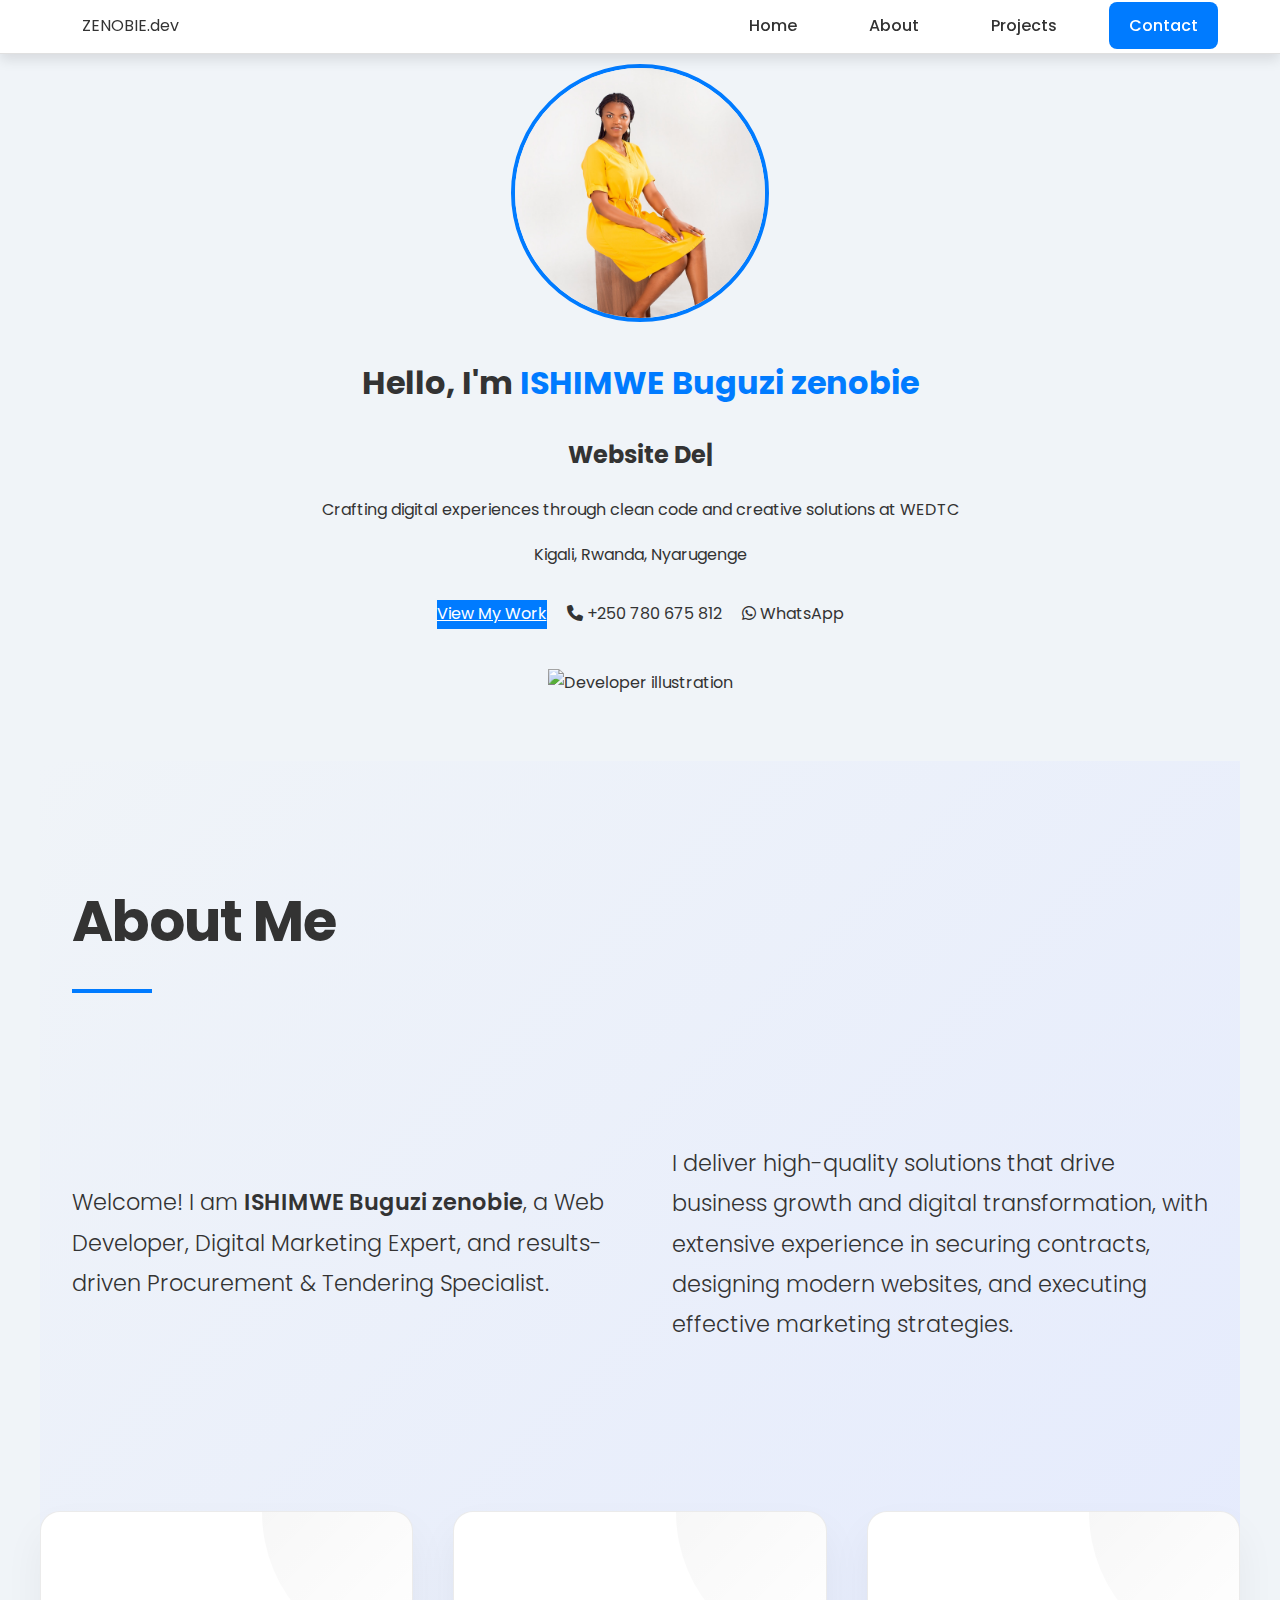
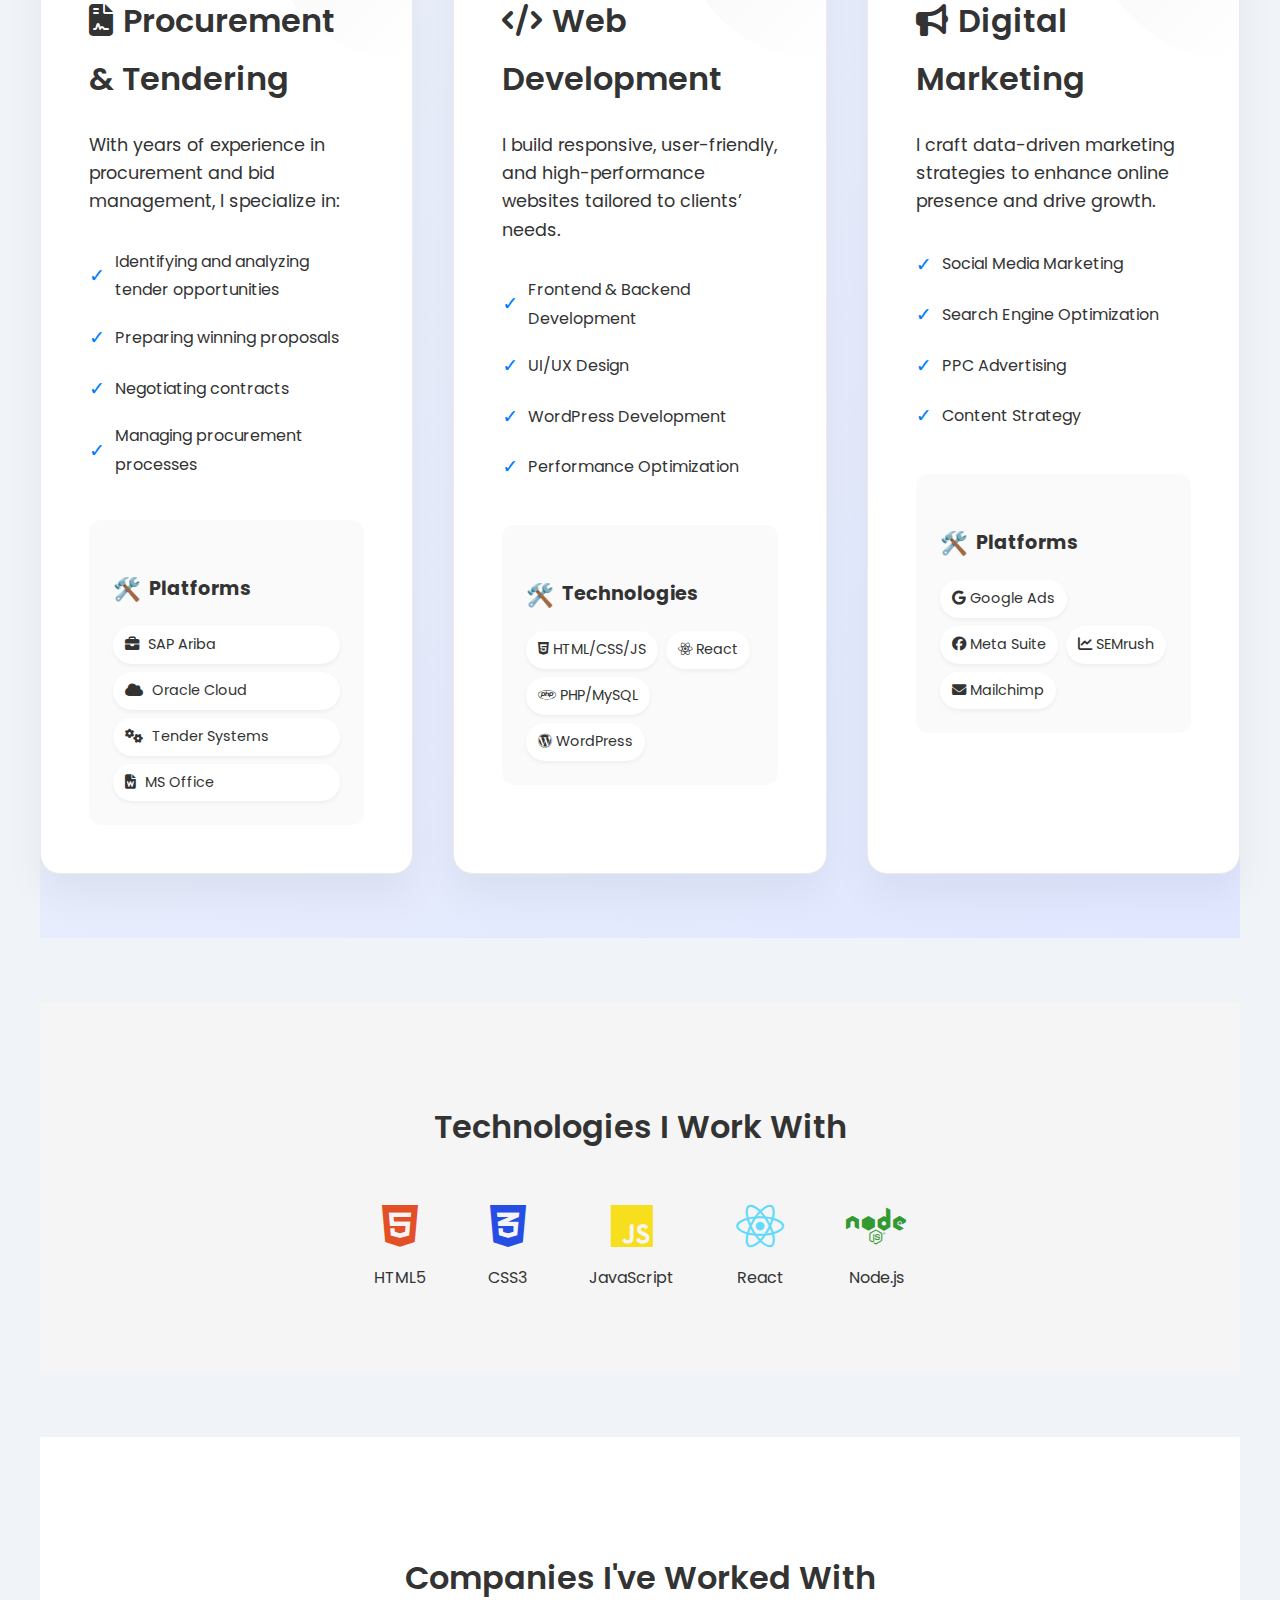
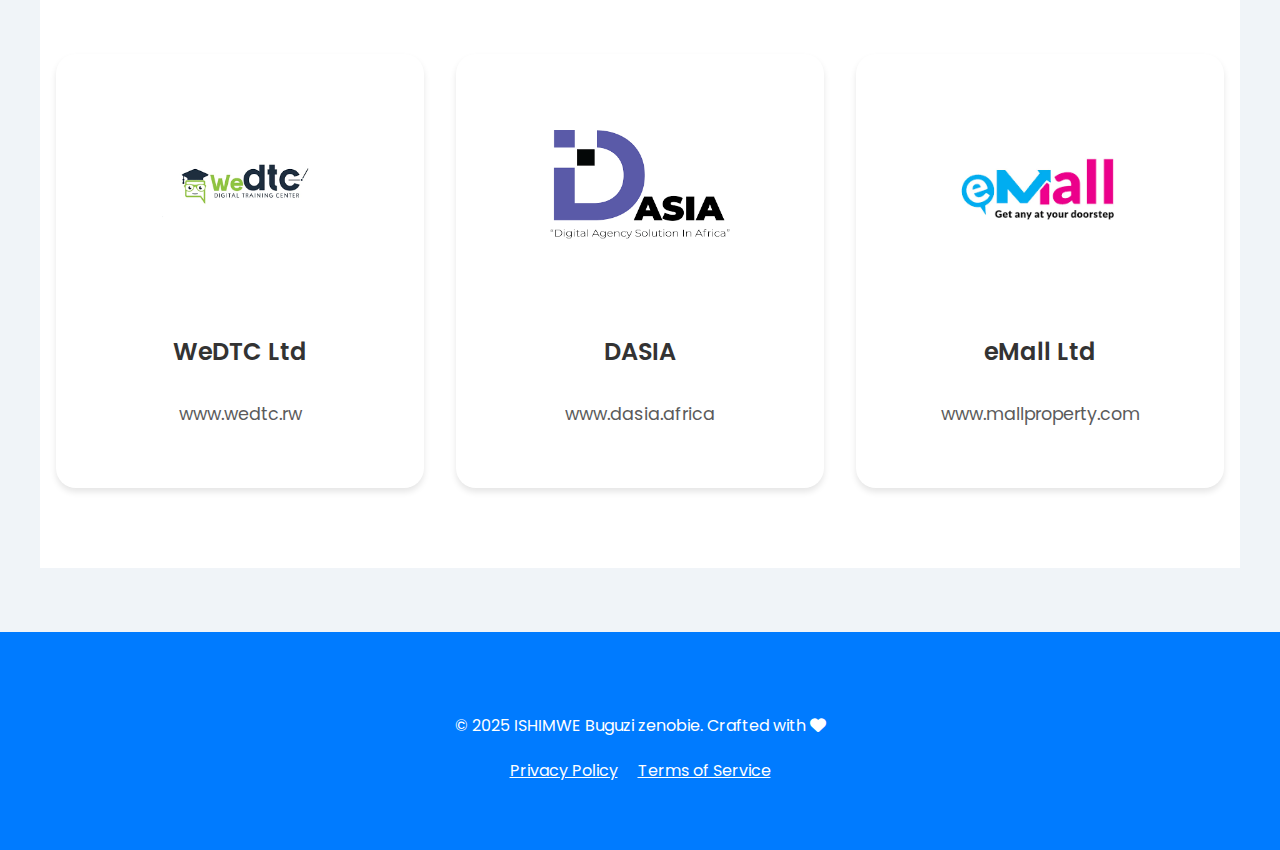
==== commit c292cc4c: "Updated images and modified pages" ====
--- a/index.html
+++ b/index.html
@@ -148,14 +148,14 @@
             </div>
         </section>
 
-        <section class="about-me" style="padding: 8rem 0; background: linear-gradient(135deg, #f0f4f8 0%, #e0e7ff 100%);">
-            <div class="container" style="max-width: 1200px; margin: 0 auto; padding: 0 2rem;">
-                <h2 style="font-size: 3.5rem; text-align: left; margin-bottom: 1rem; color: #333333; font-weight: 700; letter-spacing: -1px;">
+        <section class="about-me" style="padding: 4rem 0; background: linear-gradient(135deg, #f0f4f8 0%, #e0e7ff 100%);">
+            <div class="about-me-container" style="max-width: 1200px; margin: 0 auto; padding: 0 2rem; text-align: left;">
+                <h2 style="font-size: 3.5rem; margin-bottom: 1rem; color: #333333; font-weight: 700; letter-spacing: -1px;">
                     About Me
                 </h2>
                 <div style="width: 80px; height: 4px; background: #007bff; margin: 0 0 4rem;"></div>
                 
-                <div class="intro" style="max-width: 800px; margin: 0 auto 5rem; text-align: left;">
+                <div class="intro" style="margin-bottom: 5rem;">
                     <p style="font-size: 1.4rem; line-height: 1.8; margin-bottom: 1.5rem; color: #333333; font-weight: 300;">
                         Welcome! I am <span style="font-weight: 600;">ISHIMWE Buguzi zenobie</span>, a Web Developer, Digital Marketing Expert, and results-driven Procurement &amp; Tendering Specialist.
                     </p>
@@ -163,6 +163,7 @@
                         I deliver high-quality solutions that drive business growth and digital transformation, with extensive experience in securing contracts, designing modern websites, and executing effective marketing strategies.
                     </p>
                 </div>
+            </div>
 
                 <div class="expertise-grid" style="display: grid; grid-template-columns: repeat(auto-fit, minmax(320px, 1fr)); gap: 2.5rem;">
 
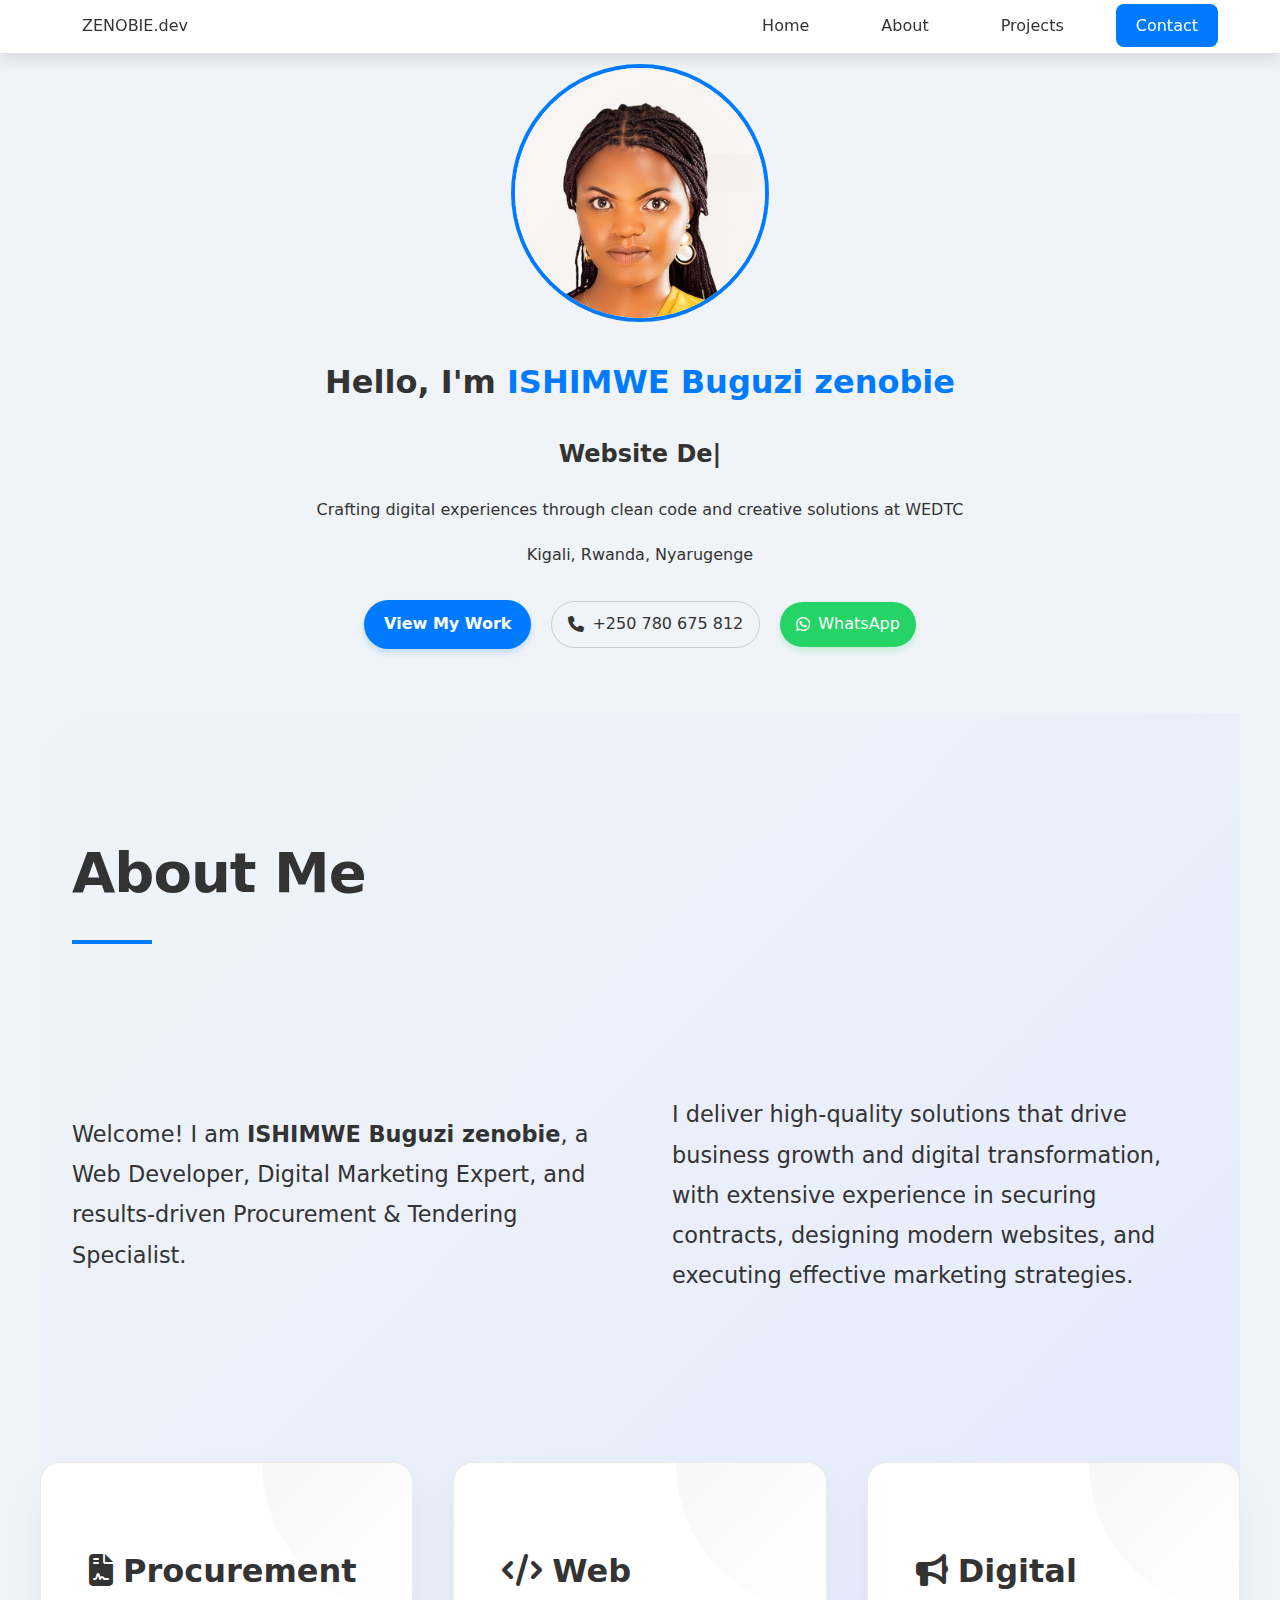
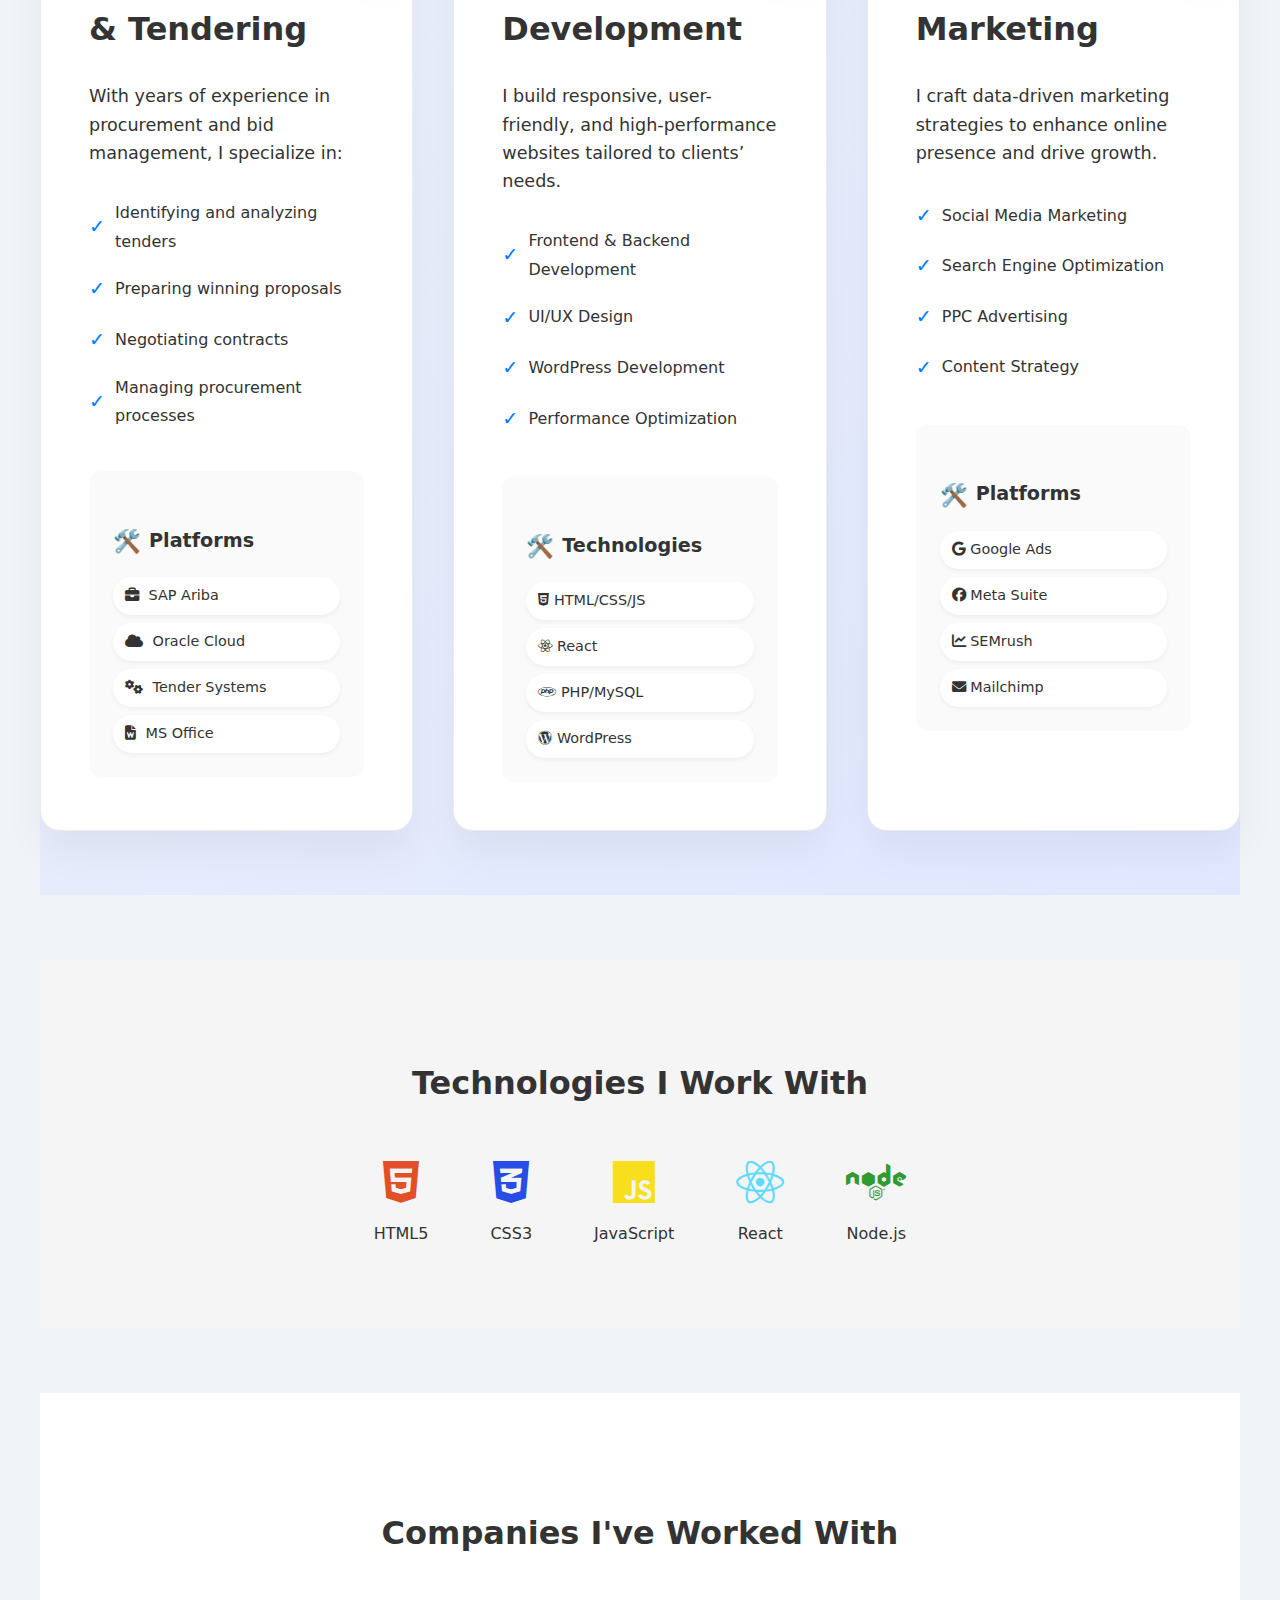
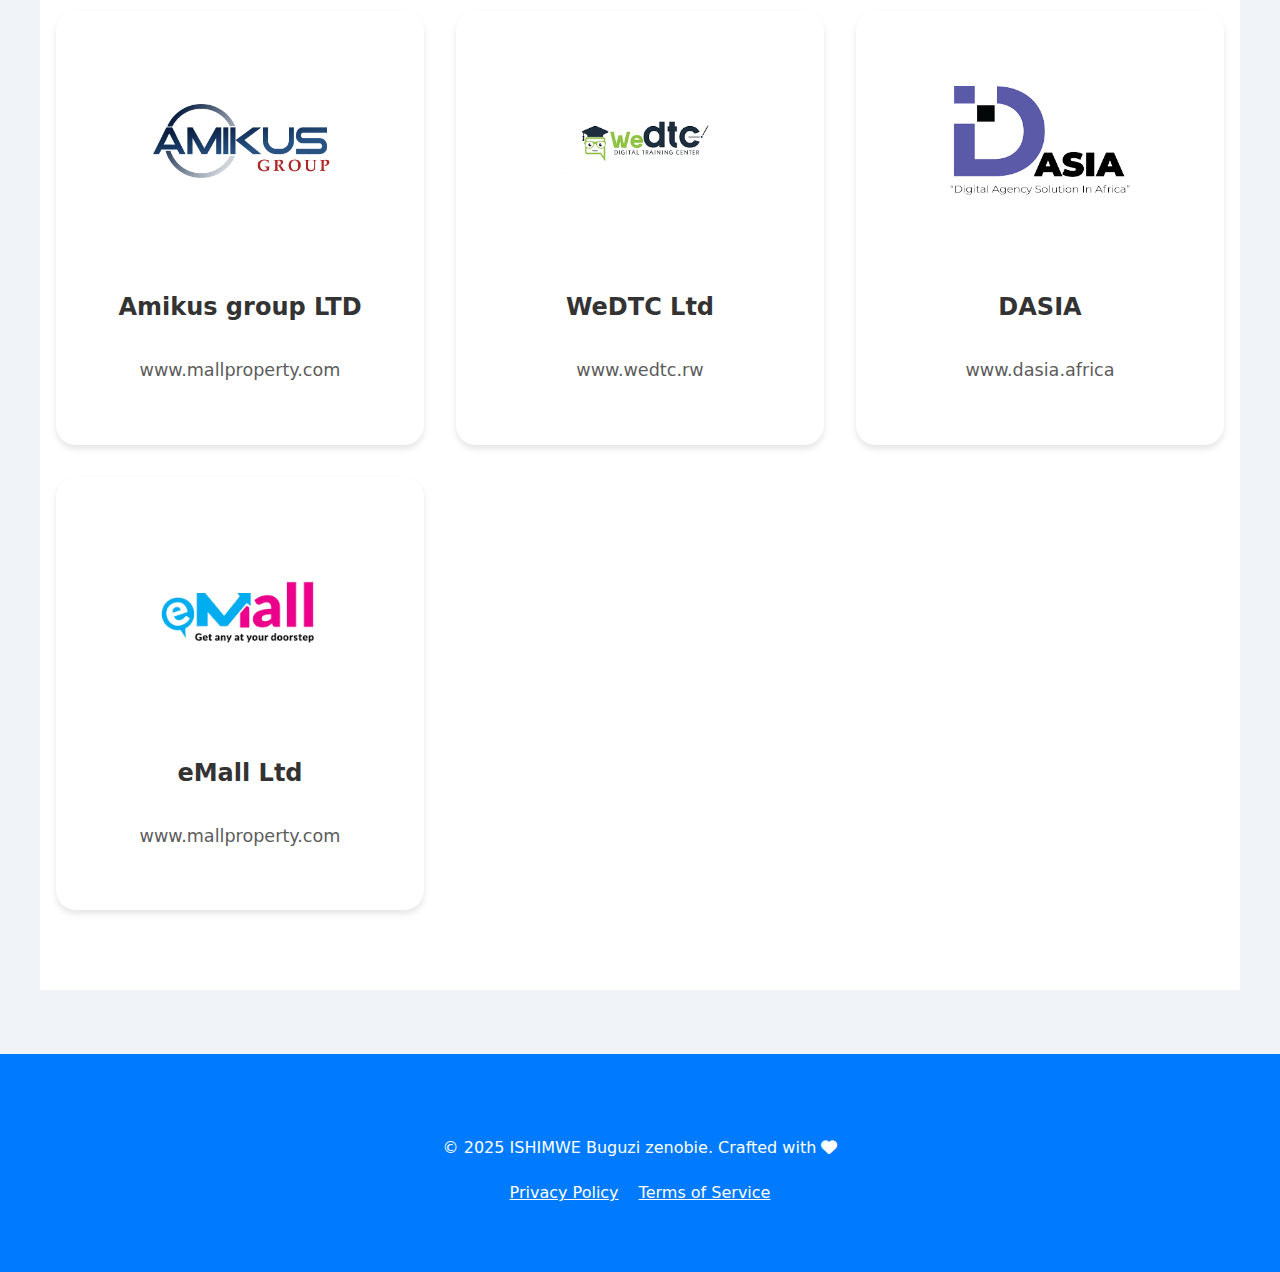
==== commit 75d978de: "Updated project with new features" ====
--- a/index.html
+++ b/index.html
@@ -123,7 +123,7 @@
             <div class="container">
                 <div class="hero-content" style="text-align: center; max-width: 800px; margin: 0 auto;">
                     <div class="profile-image" style="width: 250px; height: 250px; border-radius: 50%; margin: 0 auto 2rem; overflow: hidden; border: 4px solid #007bff; animation: float 3s ease-in-out infinite;">
-                        <img src="assets/images/Buguzi image 1.jpg" alt="ISHIMWE Buguzi zenobie" style="width: 100%; height: 100%; object-fit: cover;">
+                        <img src="assets/images/Zenobie 2.jpeg" alt="ISHIMWE Buguzi zenobie" style="width: 100%; height: 100%; object-fit: cover;">
                     </div>
                     <style>
                         @keyframes float {
@@ -136,15 +136,61 @@
                     <h2 class="typewriter" style="color: #333333;">Website Developer And Digital Marketer</h2>
                     <p class="hero-description" style="color: #333333;">Crafting digital experiences through clean code and creative solutions at WEDTC</p>
                     <p style="color: #333333;">Kigali, Rwanda, Nyarugenge</p>
-                    <div class="cta-group" style="display: flex; justify-content: center; gap: 20px; margin: 30px 0;">
-                        <a href="pages/projects.html" class="primary-btn" style="background-color: #007bff; color: #ffffff;">View My Work</a>
-                        <a href="tel:+250780675812" style="color: #333333; text-decoration: none;"><i class="fas fa-phone"></i> +250 780 675 812</a>
-                        <a href="https://wa.me/250780675812" style="color: #333333; text-decoration: none;"><i class="fab fa-whatsapp"></i> WhatsApp</a>
-                    </div>
-                </div>
-                <div class="hero-image" style="text-align: center; margin-top: 40px;">
-                    <img src="assets/images/developer-illustration.svg" alt="Developer illustration" style="max-width: 100%; height: auto;">
-                </div>
+                    <div class="cta-group" style="
+                    display: flex;
+                    justify-content: center;
+                    align-items: center;
+                    gap: 20px;
+                    margin: 30px 0;
+                    flex-wrap: wrap;
+                ">
+                    <a href="pages/projects.html" class="primary-btn" style="
+                        background-color: #007bff;
+                        color: #ffffff;
+                        padding: 10px 20px;
+                        border-radius: 25px;
+                        font-weight: bold;
+                        text-decoration: none;
+                        transition: 0.3s;
+                        box-shadow: 0 4px 6px rgba(0, 123, 255, 0.2);
+                    ">
+                        View My Work
+                    </a>
+                
+                    <a href="tel:+250780675812" style="
+                        color: #333333;
+                        text-decoration: none;
+                        font-size: 16px;
+                        display: flex;
+                        align-items: center;
+                        gap: 8px;
+                        padding: 8px 16px;
+                        border: 1px solid #ccc;
+                        border-radius: 25px;
+                        transition: 0.3s;
+                    ">
+                        <i class="fas fa-phone"></i> +250 780 675 812
+                    </a>
+                
+                    <a href="https://wa.me/250780675812" style="
+                        color: #ffffff;
+                        background-color: #25d366;
+                        padding: 8px 16px;
+                        border-radius: 25px;
+                        font-size: 16px;
+                        text-decoration: none;
+                        display: flex;
+                        align-items: center;
+                        gap: 8px;
+                        transition: 0.3s;
+                        box-shadow: 0 4px 6px rgba(37, 211, 102, 0.2);
+                    ">
+                        <i class="fab fa-whatsapp"></i> WhatsApp
+                    </a>
+                </div>
+                
+                </div>
+                          
             </div>
         </section>
 
@@ -178,7 +224,7 @@
                         </p>
                         <ul style="list-style: none; margin: 0 0 2.5rem; padding-left: 0;">
                             <li style="margin-bottom: 1rem; color: #333333; display: flex; align-items: center; gap: 10px;">
-                                <span style="color: #007bff; font-size: 1.2rem;">✓</span> Identifying and analyzing tender opportunities
+                                <span style="color: #007bff; font-size: 1.2rem;">✓</span> Identifying and analyzing tenders
                             </li>
                             <li style="margin-bottom: 1rem; color: #333333; display: flex; align-items: center; gap: 10px;">
                                 <span style="color: #007bff; font-size: 1.2rem;">✓</span> Preparing winning proposals 
@@ -238,7 +284,7 @@
                             <h4 style="font-size: 1.2rem; margin-bottom: 1rem; color: #333333; display: flex; align-items: center; gap: 8px;">
                                 <span style="font-size: 1.4rem;">🛠️</span> Technologies
                             </h4>
-                            <div style="display: flex; flex-wrap: wrap; gap: 8px;">
+                            <div style="display: flex; flex-direction: column; gap: 8px;">
                                 <span style="background: #ffffff; padding: 6px 12px; border-radius: 20px; font-size: 0.9rem; color: #333333; box-shadow: 0 2px 4px rgba(0,0,0,0.05);">
                                     <i class="fab fa-html5"></i> HTML/CSS/JS
                                 </span>
@@ -282,7 +328,7 @@
                             <h4 style="font-size: 1.2rem; margin-bottom: 1rem; color: #333333; display: flex; align-items: center; gap: 8px;">
                                 <span style="font-size: 1.4rem;">🛠️</span> Platforms
                             </h4>
-                            <div style="display: flex; flex-wrap: wrap; gap: 8px;">
+                            <div style="display: flex; flex-direction: column; gap: 8px;">
                                 <span style="background: #ffffff; padding: 6px 12px; border-radius: 20px; font-size: 0.9rem; color: #333333; box-shadow: 0 2px 4px rgba(0,0,0,0.05);">
                                     <i class="fab fa-google"></i> Google Ads
                                 </span>
@@ -336,6 +382,13 @@
             <div class="container">
                 <h3 style="text-align: center; margin-bottom: 3rem; font-size: 2rem; color: #333333; font-weight: 600;">Companies I've Worked With</h3>
                 <div class="company-grid" style="display: grid; grid-template-columns: repeat(auto-fit, minmax(280px, 1fr)); gap: 2rem; max-width: 1200px; margin: 0 auto; padding: 0 1rem;">
+                    <a href="https://www.emallproperty.com" target="_blank" class="company-item" style="text-align: center; padding: 2.5rem; background: #ffffff; border-radius: 20px; box-shadow: 0 4px 6px rgba(0,0,0,0.1); transition: all 0.4s ease; text-decoration: none; display: flex; flex-direction: column; align-items: center;">
+                        <div style="width: 180px; height: 180px; display: flex; align-items: center; justify-content: center; margin-bottom: 1.5rem;">
+                            <img src="assets/images/Amikus logo.png" alt="eMall Logo" style="width: 100%; height: 100%; object-fit: contain;">
+                        </div>
+                        <h4 style="color: #333333; font-size: 1.5rem; margin-bottom: 0.5rem; font-weight: 600;">Amikus group LTD</h4>
+                        <p style="color: #333333; opacity: 0.8; font-size: 1.1rem;">www.mallproperty.com</p>
+                    </a>
                     <a href="https://www.wedtc.rw" target="_blank" class="company-item" style="text-align: center; padding: 2.5rem; background: #ffffff; border-radius: 20px; box-shadow: 0 4px 6px rgba(0,0,0,0.1); transition: all 0.4s ease; text-decoration: none; display: flex; flex-direction: column; align-items: center;">
                         <div style="width: 180px; height: 180px; display: flex; align-items: center; justify-content: center; margin-bottom: 1.5rem;">
                             <img src="assets/images/Wedtc logo.png" alt="WeDTC Logo" style="width: 100%; height: 100%; object-fit: contain;">
--- a/styles/style.css
+++ b/styles/style.css
@@ -1,14 +1,14 @@
 /* Global Styles */
 :root {
     /* Modern color palette */
-    --primary-color: #007bff; /* Kept same as it matches */
-    --secondary-color: #333333; /* Kept same as it matches */
-    --text-color: #333333; /* Kept same as it matches */
-    --bg-color: #f0f4f8; /* Kept same as it matches */
-    --accent-color: #007bff; /* Changed to match index.html */
-    --gradient-primary: linear-gradient(135deg, #007bff, #007bff); /* Changed to match index.html */
+    --primary-color: #4a90e2; /* Updated primary color */
+    --secondary-color: #2c3e50; /* Updated secondary color */
+    --text-color: #2c3e50; /* Updated text color */
+    --bg-color: #ecf0f1; /* Updated background color */
+    --accent-color: #e74c3c; /* Updated accent color */
+    --gradient-primary: linear-gradient(135deg, #4a90e2, #e74c3c); /* Updated gradient */
     --surface-color: #ffffff; /* Kept same as it matches */
-    --muted-color: #666666; /* Kept same as it matches */
+    --muted-color: #95a5a6; /* Updated muted color */
     
     /* Enhanced shadows */
     --shadow-sm: 0 2px 4px rgba(0, 0, 0, 0.06);
@@ -27,7 +27,7 @@
 }
 
 body {
-    font-family: 'Poppins', system-ui, -apple-system, sans-serif;
+    font-family: 'Roboto', system-ui, -apple-system, sans-serif; /* Updated font family */
     margin: 0;
     padding: 0;
     background-color: var(--bg-color);
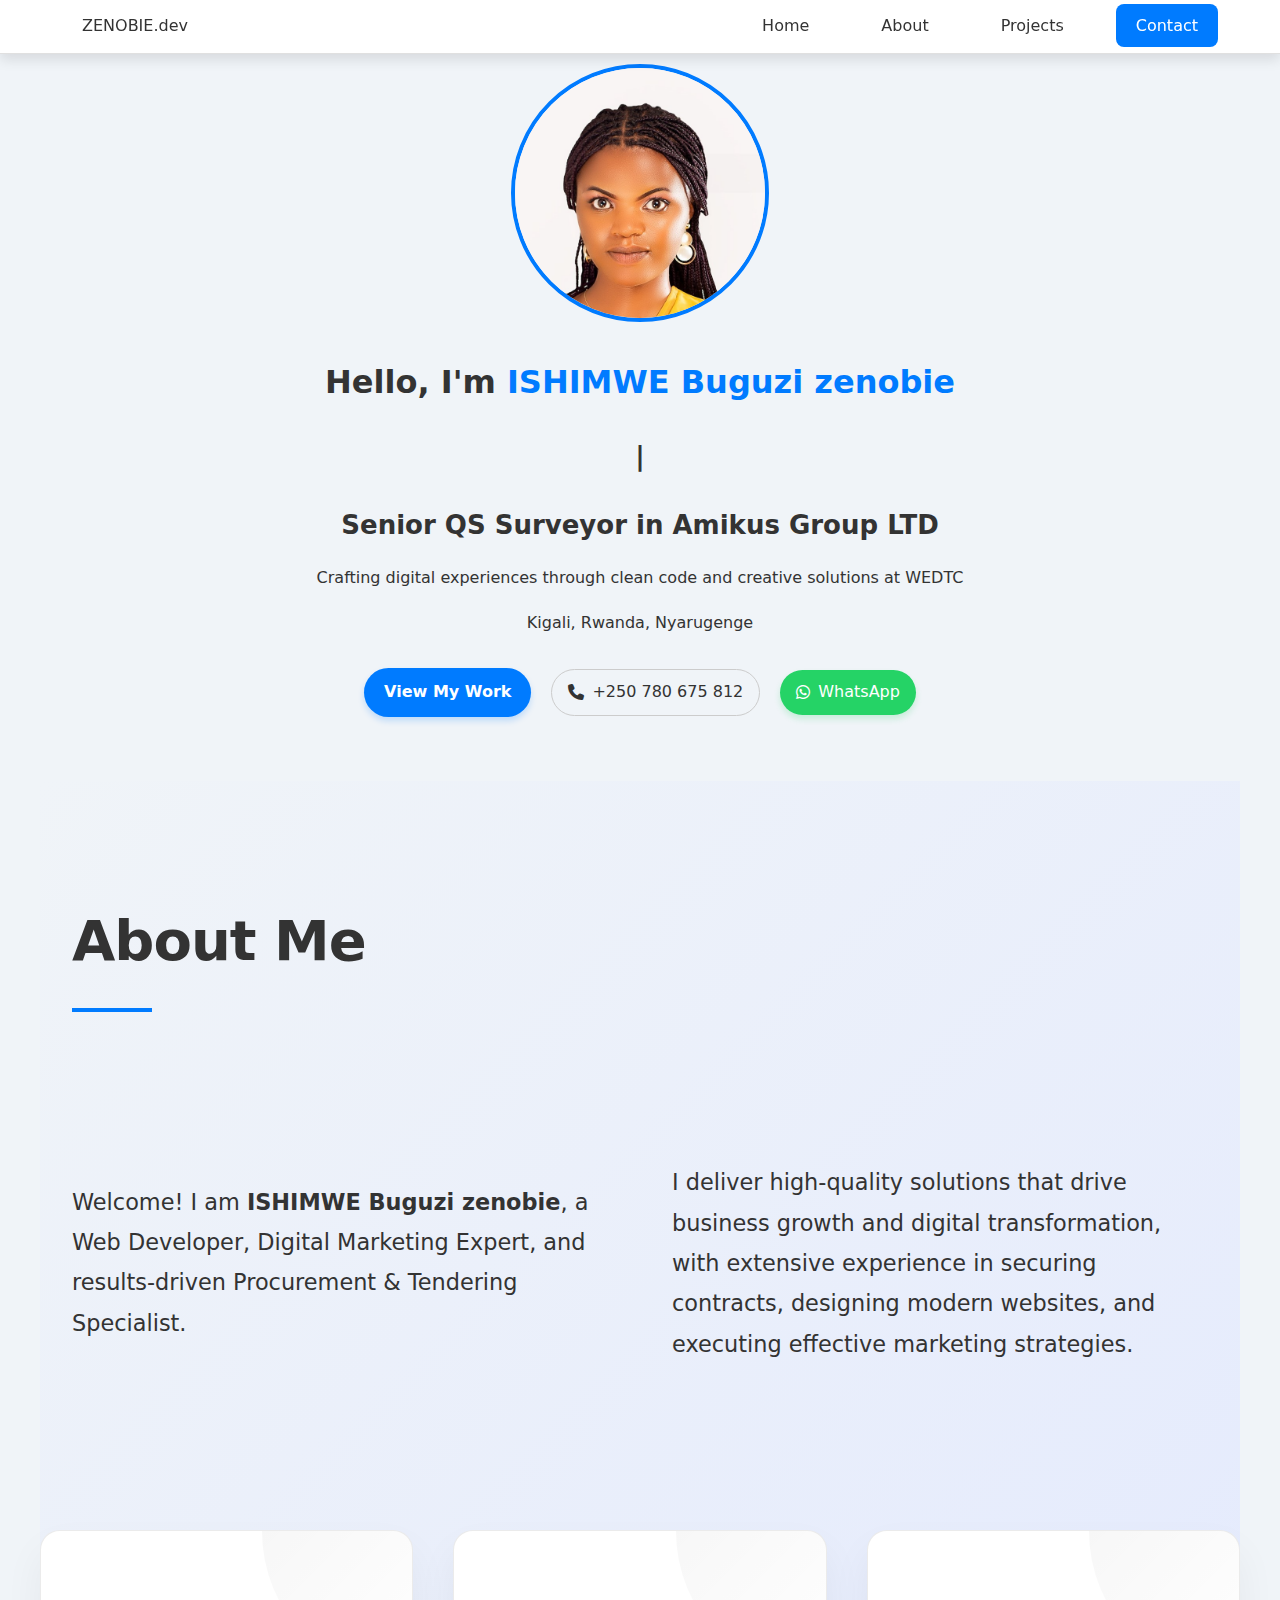
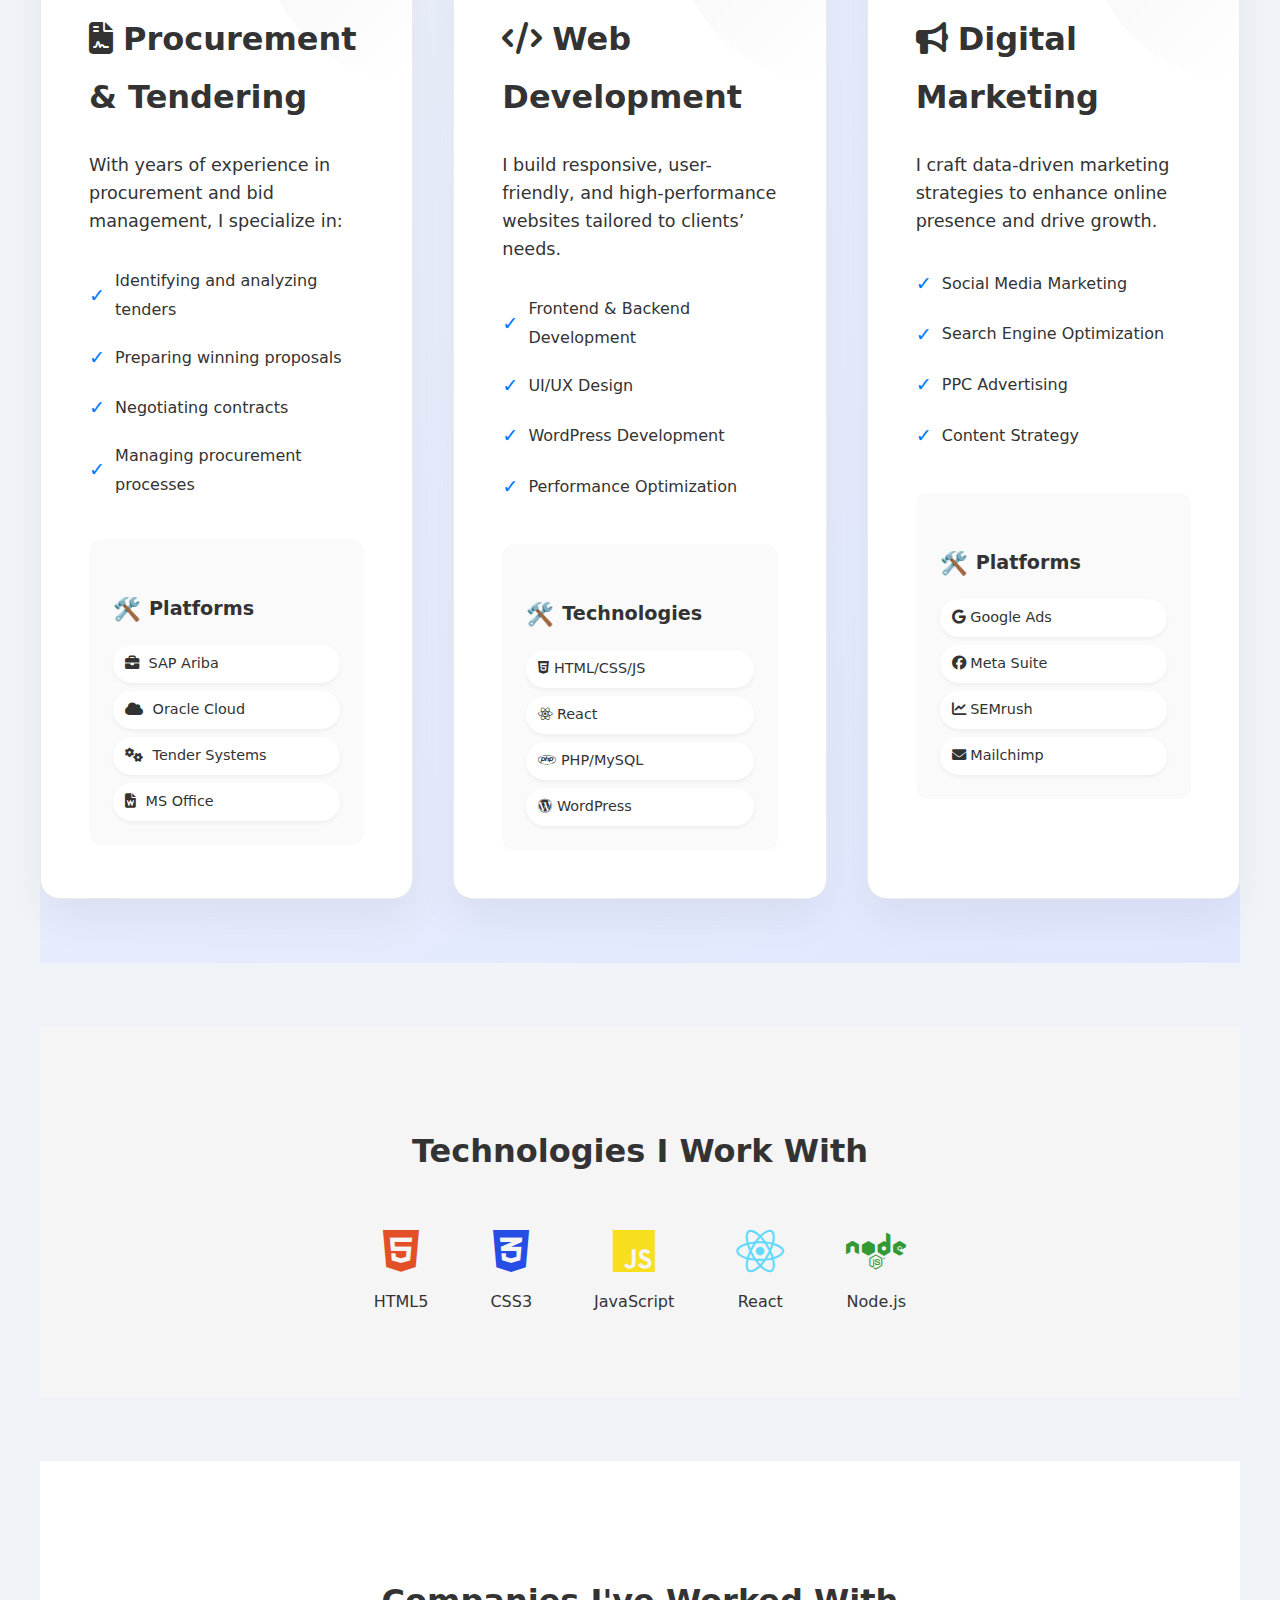
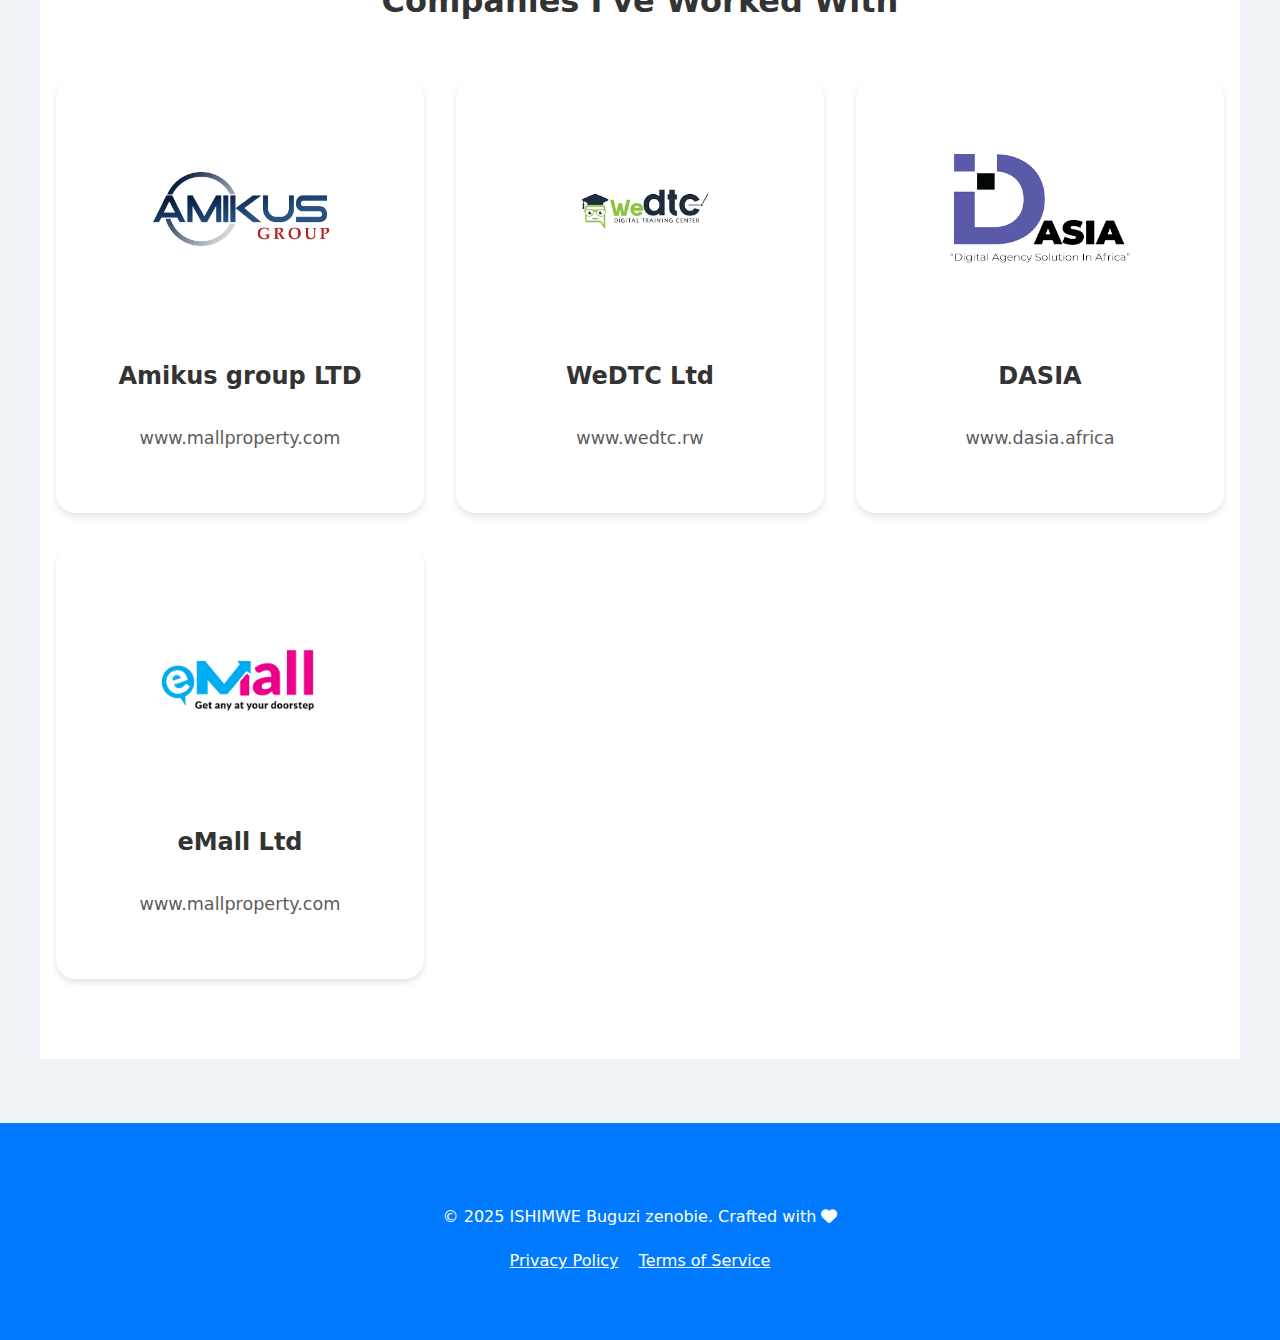
==== commit bfb2ea7e: "Updated project with new features" ====
--- a/index.html
+++ b/index.html
@@ -133,7 +133,26 @@
                         }
                     </style>
                     <h1 class="animate-text" style="color: #333333;">Hello, I'm <span class="highlight" style="color: #007bff;">ISHIMWE Buguzi zenobie</span></h1>
-                    <h2 class="typewriter" style="color: #333333;">Website Developer And Digital Marketer</h2>
+                    <h2 class="typewriter" style="
+                    color: #333333;
+                    font-size: 26px;
+                    font-weight: bold;
+                    text-align: center;
+                    margin-bottom: 10px;
+                ">
+                    Website Developer And Digital Marketer
+                </h2>
+                
+                <h2 class="typewriter" style="
+                    color: #333333;
+                    font-size: 26px;
+                    font-weight: bold;
+                    text-align: center;
+                    margin-bottom: 10px;
+                ">
+                    Senior QS Surveyor in Amikus Group LTD
+                </h2>
+                
                     <p class="hero-description" style="color: #333333;">Crafting digital experiences through clean code and creative solutions at WEDTC</p>
                     <p style="color: #333333;">Kigali, Rwanda, Nyarugenge</p>
                     <div class="cta-group" style="
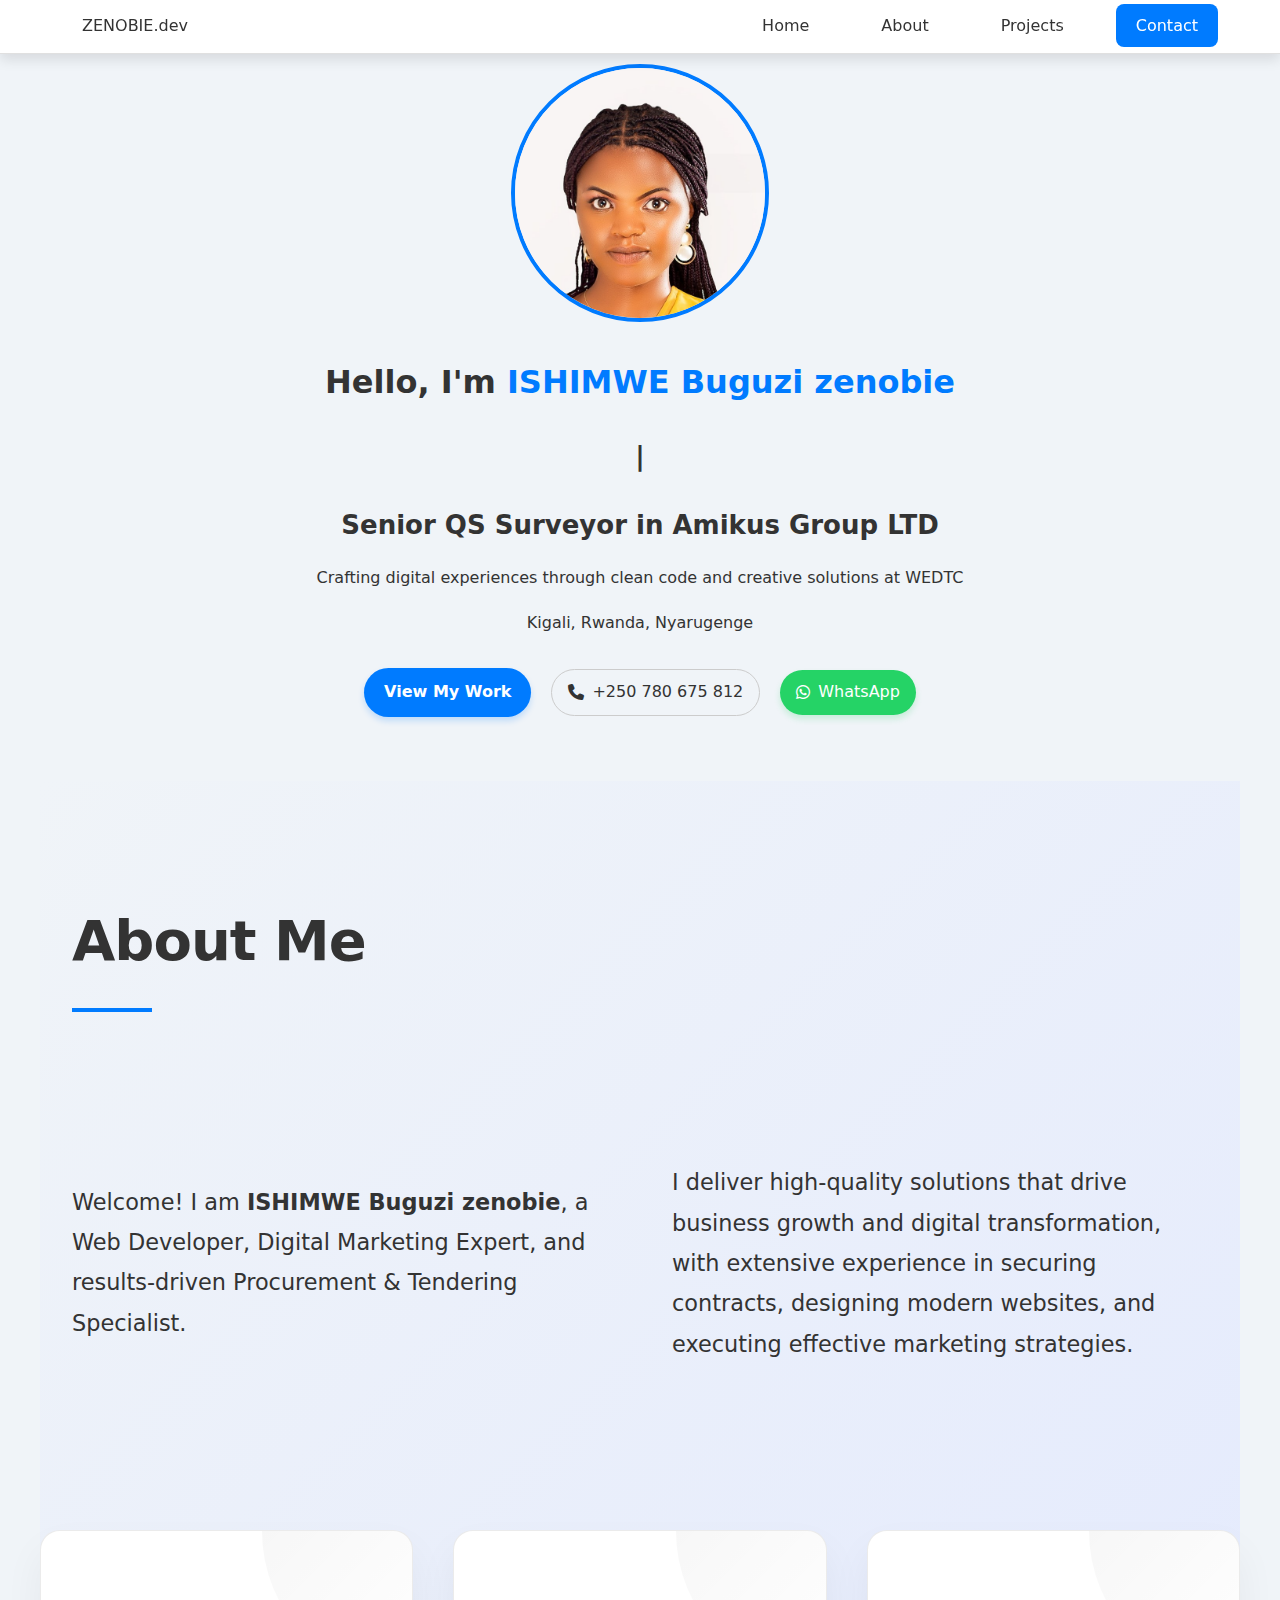
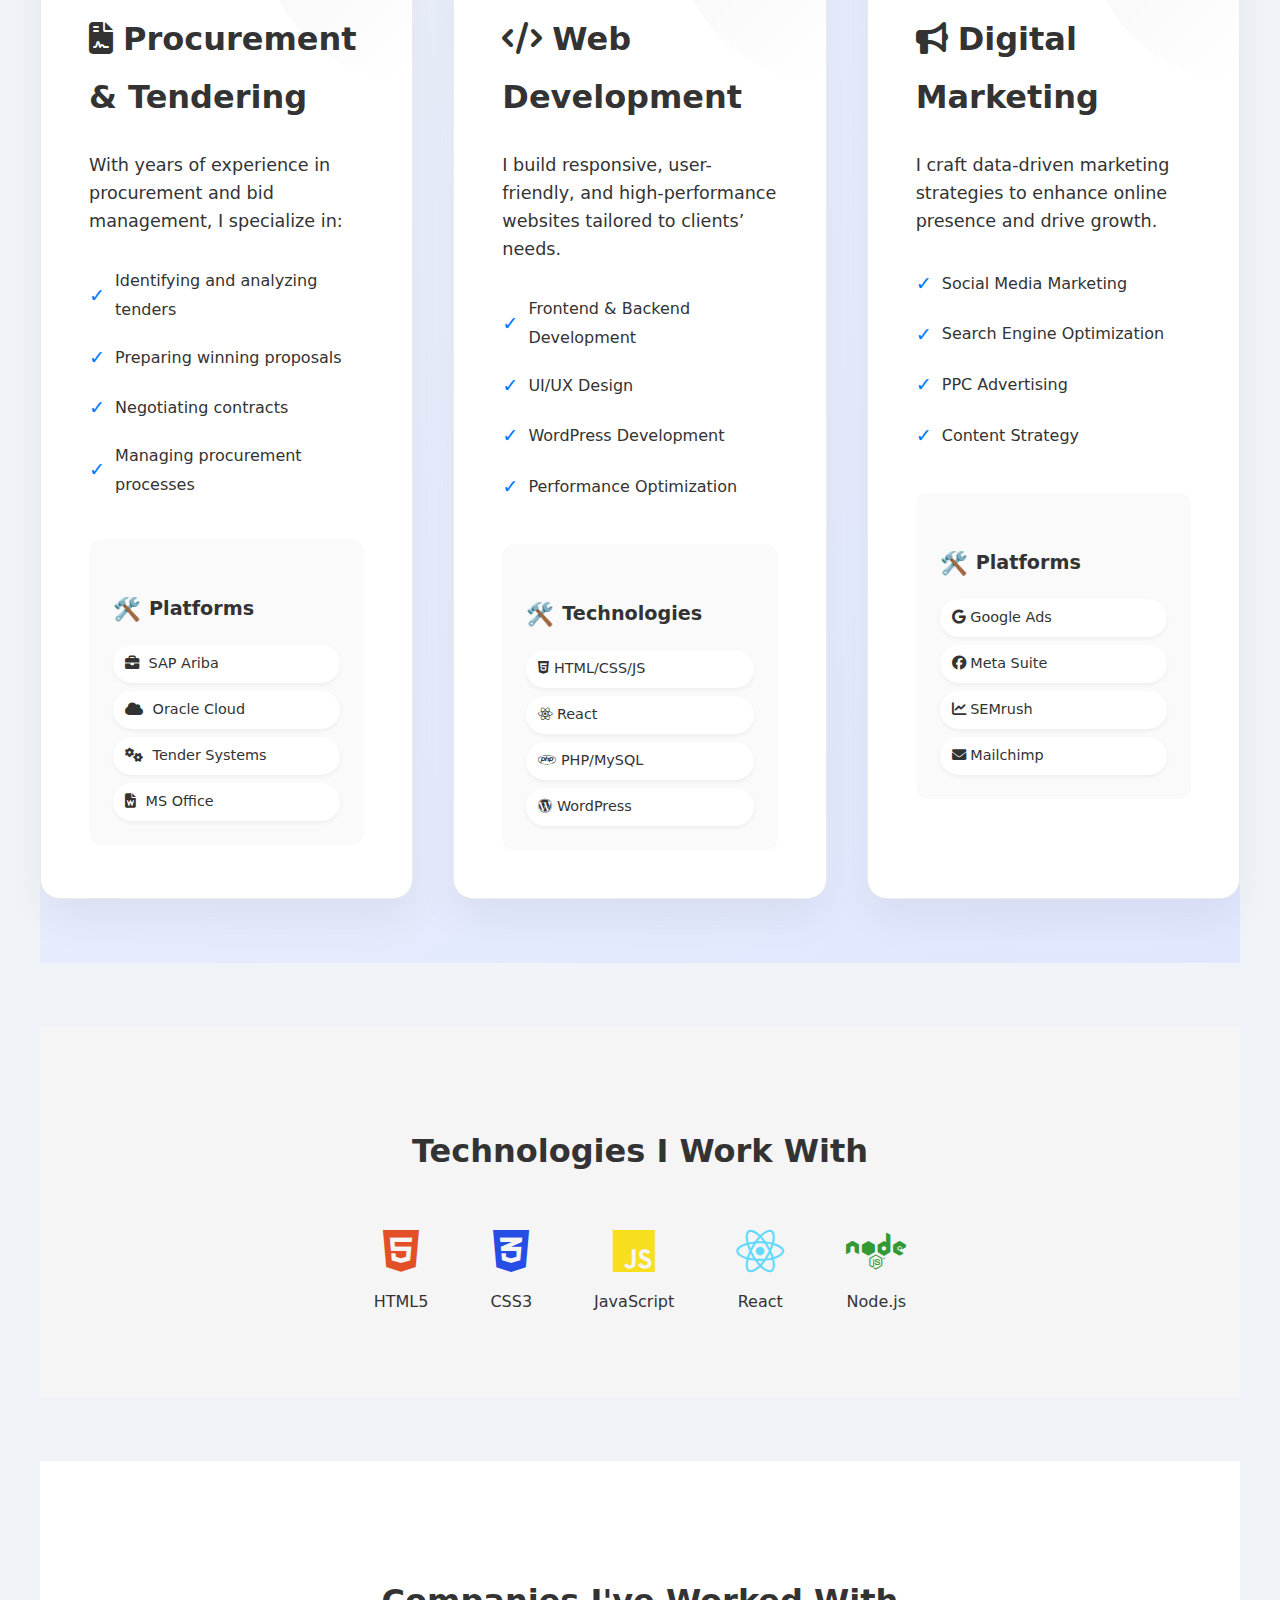
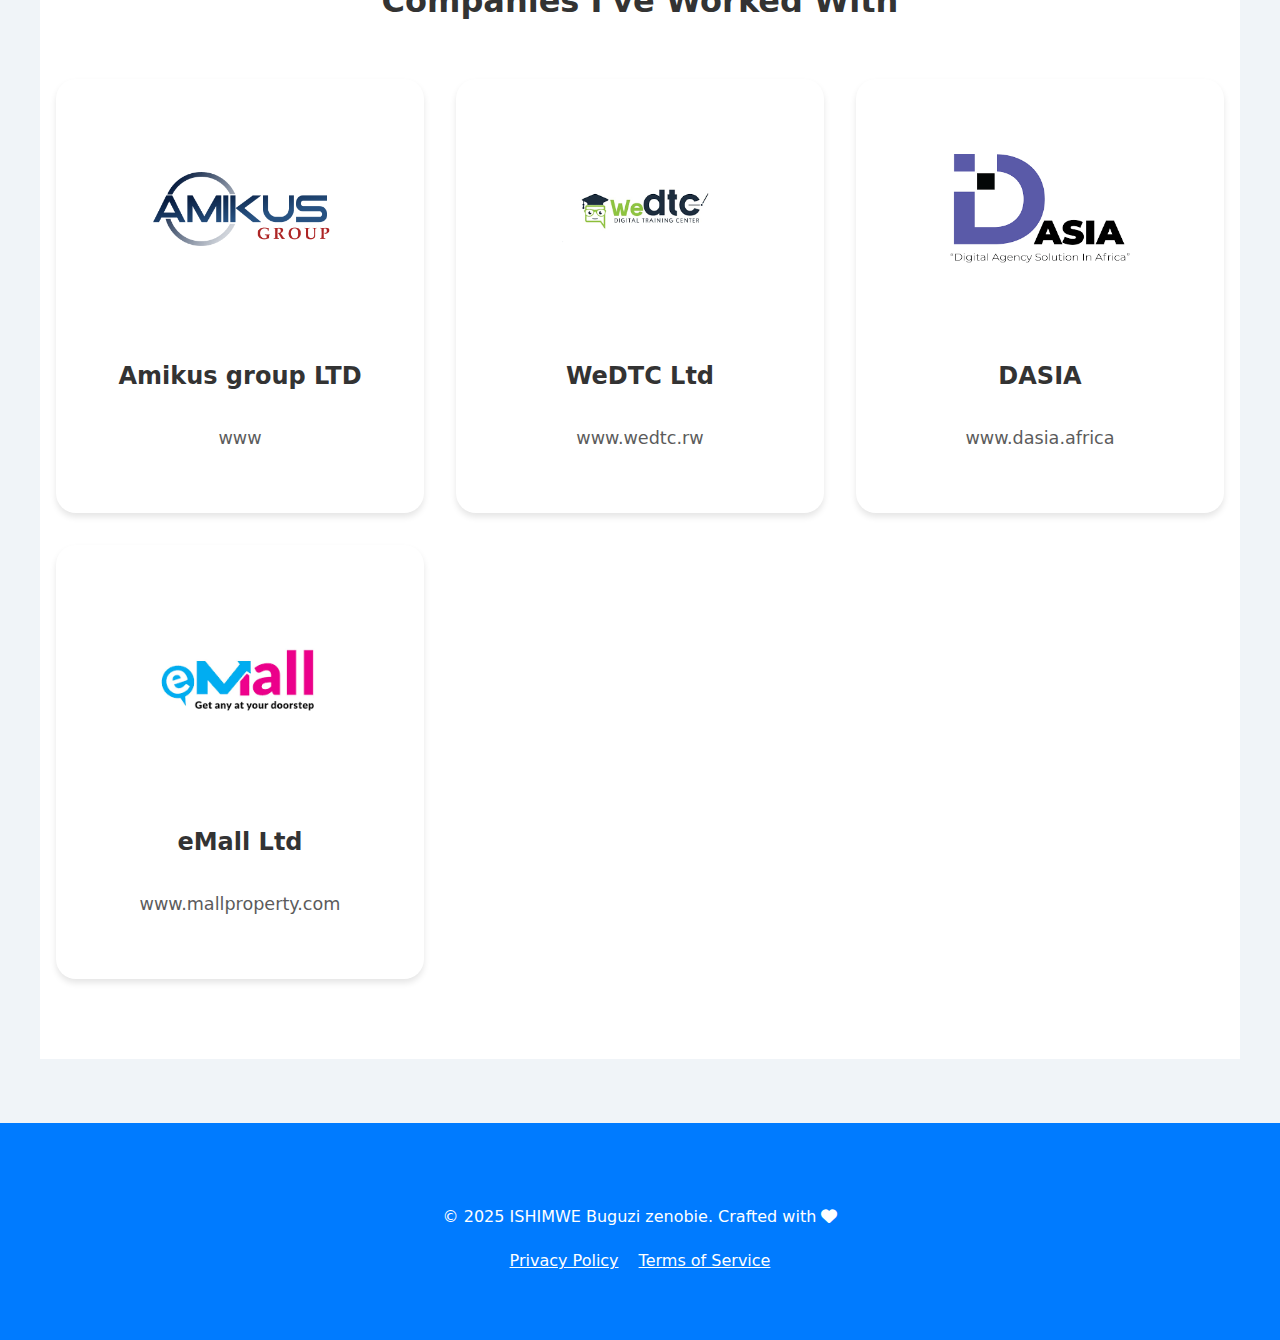
==== commit 61dc33f1: "Updated project with new features" ====
--- a/index.html
+++ b/index.html
@@ -406,7 +406,7 @@
                             <img src="assets/images/Amikus logo.png" alt="eMall Logo" style="width: 100%; height: 100%; object-fit: contain;">
                         </div>
                         <h4 style="color: #333333; font-size: 1.5rem; margin-bottom: 0.5rem; font-weight: 600;">Amikus group LTD</h4>
-                        <p style="color: #333333; opacity: 0.8; font-size: 1.1rem;">www.mallproperty.com</p>
+                        <p style="color: #333333; opacity: 0.8; font-size: 1.1rem;">www</p>
                     </a>
                     <a href="https://www.wedtc.rw" target="_blank" class="company-item" style="text-align: center; padding: 2.5rem; background: #ffffff; border-radius: 20px; box-shadow: 0 4px 6px rgba(0,0,0,0.1); transition: all 0.4s ease; text-decoration: none; display: flex; flex-direction: column; align-items: center;">
                         <div style="width: 180px; height: 180px; display: flex; align-items: center; justify-content: center; margin-bottom: 1.5rem;">
